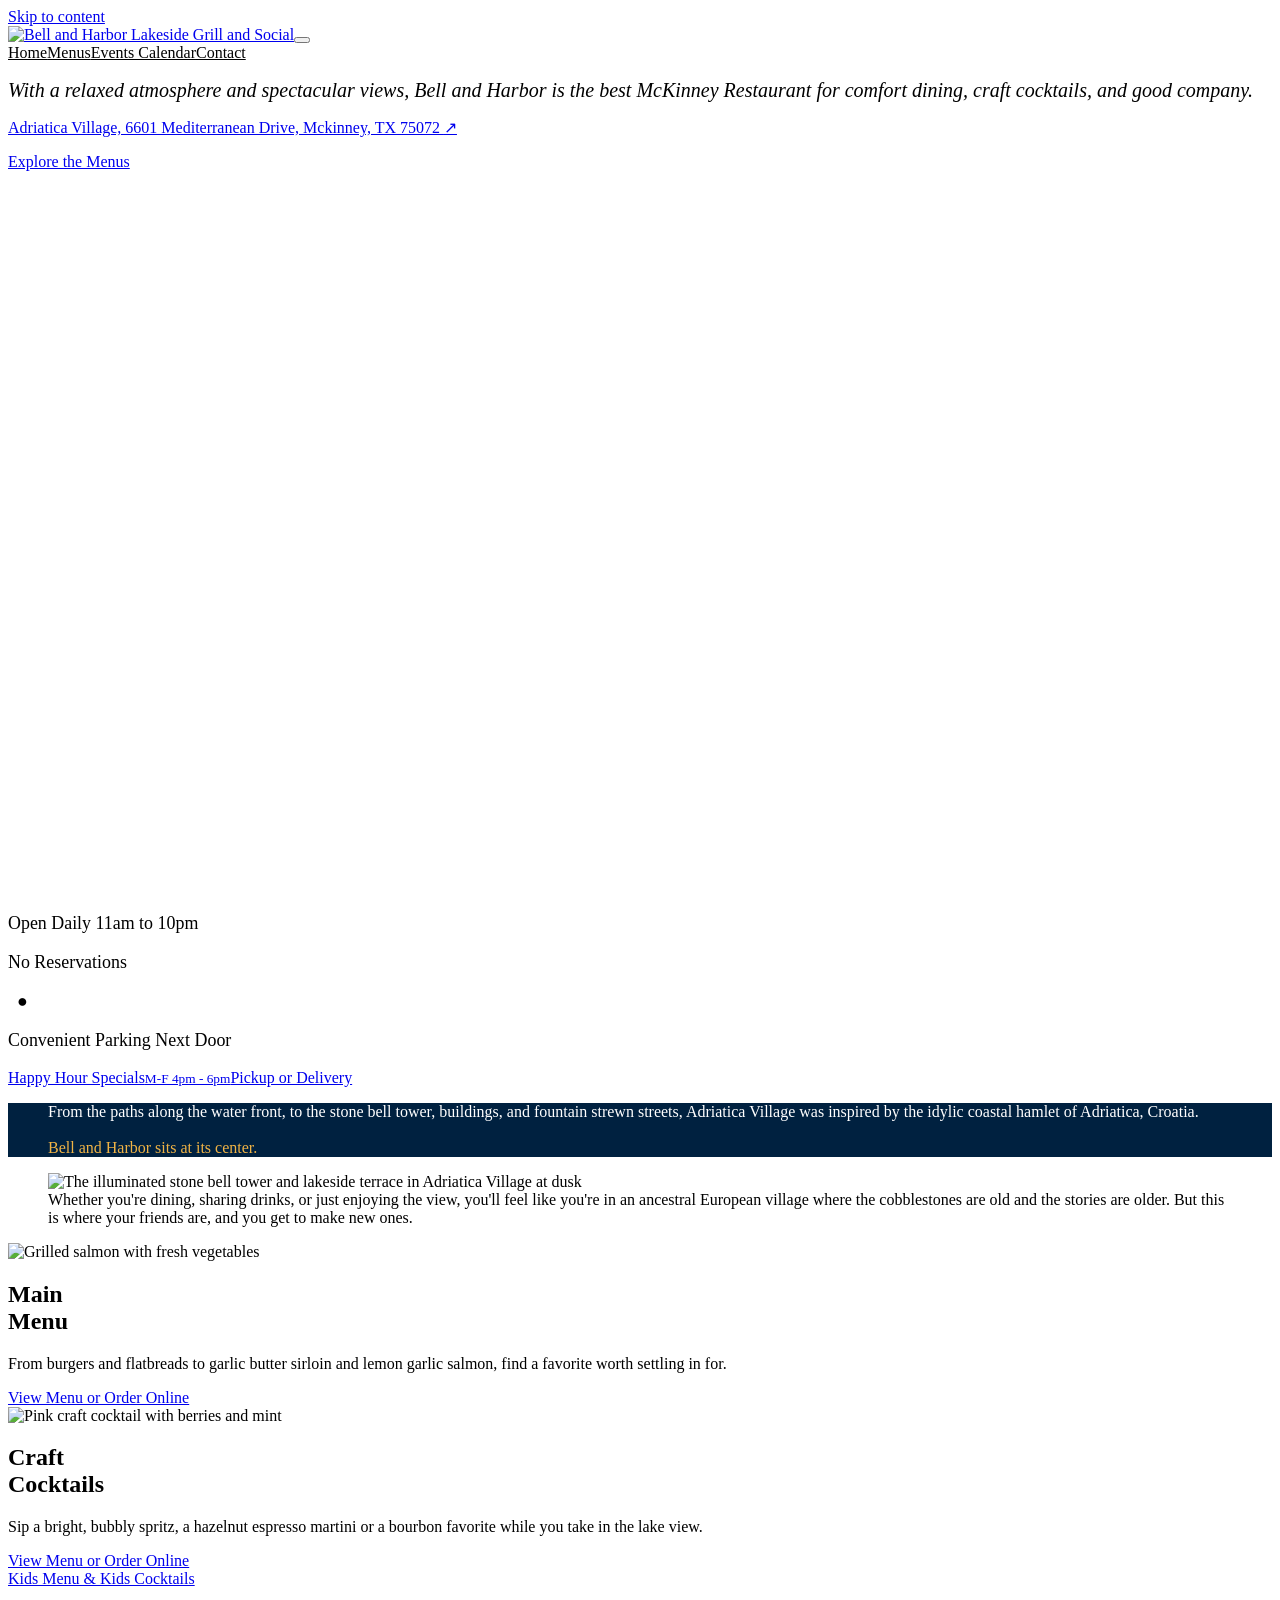
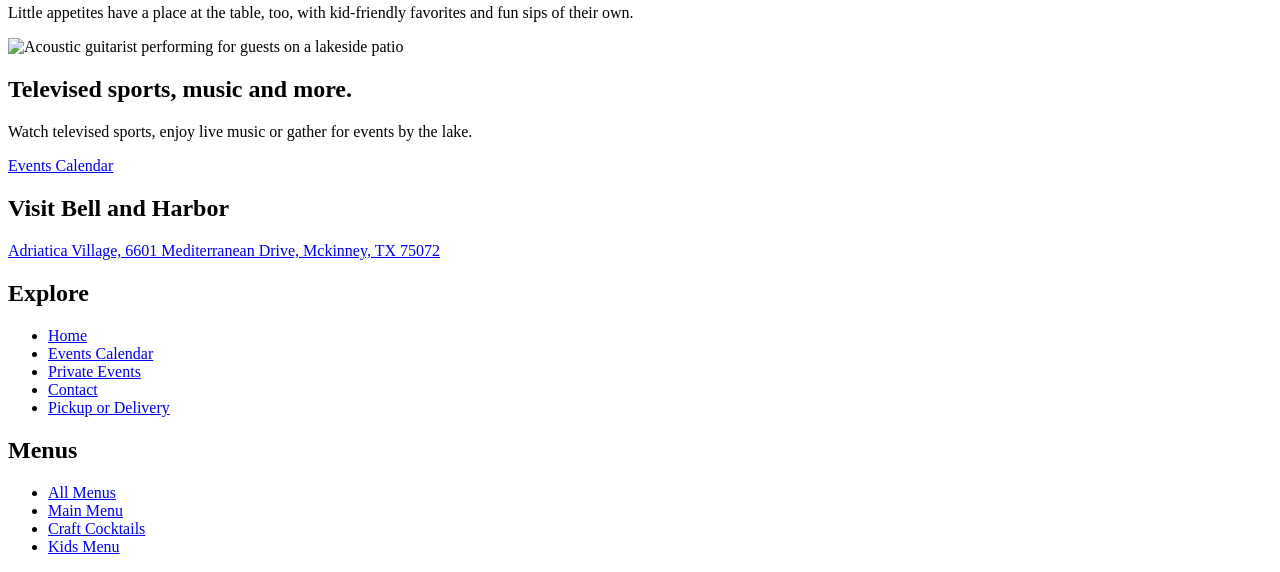
==== index.html @ bd3ea8ad "Simplify the desktop homepage navigation and tighten link spacing" ====
<!doctype html><html lang="en"><head><meta charset="utf-8"><meta name="viewport" content="width=device-width,initial-scale=1"><meta name="theme-color" content="#002140"><title>Bell and Harbor | Lakeside Grill and Social, McKinney</title><meta name="description" content="Lakeside dining in Adriatica Village, McKinney. Explore menus, craft cocktails, private events and live music at Bell and Harbor."><link rel="canonical" href="https://jasonsunburstdodge.github.io/Bell-and-Harbor/"><link rel="stylesheet" href="/Bell-and-Harbor/site-style.css?v=20261119-compact-visit"><link rel="stylesheet" href="/Bell-and-Harbor/lakeside-home.css?v=20261120-village-dusk"><link rel="stylesheet" href="/Bell-and-Harbor/lakeside-ctas.css?v=20261119-compact-visit"><link rel="preconnect" href="https://fonts.googleapis.com"><link rel="preconnect" href="https://fonts.gstatic.com" crossorigin><script type="application/ld+json">{"@context":"https://schema.org","@type":"Restaurant","name":"Bell and Harbor Lakeside Grill and Social","url":"https://jasonsunburstdodge.github.io/Bell-and-Harbor/","image":"https://jasonsunburstdodge.github.io/Bell-and-Harbor/assets/redesign/hero-lakeside-couple-open-patio.webp","hasMenu":"https://jasonsunburstdodge.github.io/Bell-and-Harbor/menus/","address":{"@type":"PostalAddress","streetAddress":"6601 Mediterranean Drive","addressLocality":"McKinney","addressRegion":"TX"}}</script><link rel="icon" type="image/jpeg" href="/Bell-and-Harbor/assets/redesign/brand-bell-harbor.jpg?v=20261118-navy-brand"><style>@media(min-width:1024px){.lake-visit-details p{font-size:clamp(13px,1.4vw,22px)}}.lake-quick-actions a,.lake-quick-actions .lake-action-label small{font-family:Newsreader,Georgia,serif}@media(min-width:1024px) and (max-width:1099px){.lake-video-hero h1.lake-video-heading{font-size:17px}}@media(min-width:1100px) and (max-width:1339px){.lake-video-hero h1.lake-video-heading{font-size:20px}}@media(min-width:1340px){.lake-video-hero h1.lake-video-heading{font-size:clamp(26px,2vw,30px)}}@media(min-width:851px){.lake-menu-stripe{grid-template-columns:repeat(2,minmax(0,1fr))}}
.home-village-header{background:linear-gradient(112deg,var(--bh-blue),var(--bh-blue-mid))}
.home-village-header .lake-nav-flame{display:block;width:clamp(235px,23vw,360px);height:auto;pointer-events:none}
.home-village-header .lake-navigation a{color:#001323;text-shadow:0 0 1px #d7effb,0 0 3px rgb(215 239 251 / 58%)}
@media(min-width:851px){
 .home-village-header .lake-nav-flame{display:none}
 .home-village-header .lake-navigation{justify-content:center;gap:clamp(20px,3vw,42px)}
 .home-village-header .lake-navigation>a{color:var(--bh-gold);padding-block:12px;text-shadow:0 1px 2px var(--bh-navy)}
 .home-village-header .lake-navigation>a:focus-visible{outline:2px solid var(--bh-gold);outline-offset:3px}
}
@media(max-width:850px){
 .home-village-header{display:grid;grid-template-columns:125px minmax(0,1fr) auto;align-items:center;padding-left:0}
 .home-village-header .lake-nav-flame{grid-column:2;grid-row:1;justify-self:center;width:min(74%,240px)}
 .home-village-header .lake-menu-toggle{grid-column:3;grid-row:1}
 .home-village-header .lake-navigation{background:linear-gradient(112deg,var(--bh-blue),var(--bh-blue-mid));padding-top:30px}
}
@media(max-width:570px){.home-village-header{grid-template-columns:105px minmax(0,1fr) auto}}
</style><link rel="stylesheet" href="/Bell-and-Harbor/footer-sitemap.css"></head><body class="lakeside-redesign"><a class="skip" href="#main">Skip to content</a><header class="lake-header home-village-header"><a class="lake-logo" href="/Bell-and-Harbor/" aria-label="Bell and Harbor home"><img src="/Bell-and-Harbor/assets/redesign/brand-bell-harbor.jpg?v=20261118-navy-brand" alt="Bell and Harbor Lakeside Grill and Social" width="180" height="200"></a><svg class="lake-nav-flame" viewBox="141 139 526 73" aria-hidden="true" focusable="false" xmlns="http://www.w3.org/2000/svg"><path fill="#f6b23e" fill-rule="evenodd" d="M392.75 205.35C389.13 204.24 384.5 200.85 382.44 197.81C380.83 195.44 380.1 193.51 379.73 190.69C379.02 185.25 380.53 180.12 385.5 171.12C386.41 169.47 387.19 168.5 387.61 168.5C387.76 168.5 388.19 169.37 388.57 170.44C389.46 172.92 390.27 174.35 390.85 174.46C391.52 174.59 391.74 174.07 391.75 172.38C391.76 168.06 393.1 164.64 397.09 158.65C400.08 154.18 401.32 151.69 402.35 148.13C403.03 145.81 403.16 145.5 403.52 145.5C403.74 145.5 405.91 148.32 408.13 151.5C408.66 152.26 409.44 153.36 409.86 153.96C412.6 157.85 413.53 159.67 415.03 164.07C416 166.9 416.04 167.16 416.11 170.64C416.15 172.64 416.26 174.34 416.34 174.43C416.69 174.78 417.85 173.25 419.03 170.88C419.72 169.5 420.38 168.27 420.51 168.15C420.8 167.84 421.49 168.43 421.93 169.38C422.12 169.79 422.57 170.63 422.91 171.25C424.88 174.75 425.79 176.68 426.75 179.38C427.78 182.27 427.82 182.51 427.94 186.01C428.04 189.17 427.99 189.92 427.52 191.72C426.82 194.43 425.01 197.91 423.3 199.85C422.3 200.98 419.01 203.34 417.39 204.1C415.12 205.15 412.31 205.91 411.96 205.56C411.78 205.38 411.8 205.11 412.04 204.68C412.22 204.34 412.71 203.46 413.11 202.72C413.96 201.19 414.4 199.74 414.64 197.71C414.86 195.84 414.05 193.22 413.11 192.79C412.56 192.54 412.38 192.61 411.51 193.4C409.94 194.81 409.73 194.63 408.62 191C408.39 190.24 407.77 188.5 407.23 187.12C406.7 185.75 406.09 183.9 405.89 183.02C405.48 181.24 404.94 180.46 404.46 180.94C403.11 182.29 399.27 190.04 398.84 192.26C398.46 194.27 397.75 194.52 396.49 193.06C395.56 192 394.79 191.5 394.34 191.67C394.17 191.74 393.77 192.54 393.45 193.46C392.58 195.99 392.67 199 393.7 201.5C394.12 202.53 394.7 203.81 394.98 204.35C395.25 204.89 395.42 205.42 395.35 205.54C395.17 205.84 394.07 205.76 392.75 205.35Z"/><defs><linearGradient id="nav-rule-l"><stop stop-color="#f6b23e" stop-opacity=".25"/><stop offset=".48" stop-color="#f6b23e"/><stop offset="1" stop-color="#f6b23e"/></linearGradient><linearGradient id="nav-rule-r"><stop stop-color="#f6b23e"/><stop offset=".52" stop-color="#f6b23e"/><stop offset="1" stop-color="#f6b23e" stop-opacity=".25"/></linearGradient></defs><path fill="url(#nav-rule-l)" d="M151 172.6Q207 170.5 359.5 169.9V175.1Q222 174.7 151 172.6Z"/><path fill="url(#nav-rule-r)" d="M449.5 169.9Q580 170.0 666 172.6Q580 174.7 449.5 175.1Z"/></svg><button class="lake-menu-toggle" aria-controls="lake-navigation" aria-expanded="false" aria-label="Open navigation" type="button"><span></span><span></span><span></span></button><nav id="lake-navigation" class="lake-navigation" aria-label="Primary navigation"><a href="/Bell-and-Harbor/">Home</a><a href="/Bell-and-Harbor/menus/">Menus</a><a href="/Bell-and-Harbor/events/">Events Calendar</a><a href="/Bell-and-Harbor/contact/">Contact</a></nav></header><main id="main"><section class="lake-hero lake-video-hero"><div class="lake-hero-copy"><div class="lake-intro-overlay" aria-hidden="true" hidden><video id="lake-intro-video" autoplay muted playsinline preload="auto" poster="/Bell-and-Harbor/assets/video/lakeside-food-drink-reveal-opening.webp" width="1280" height="720"><source src="/Bell-and-Harbor/assets/video/lakeside-food-drink-reveal.mp4" type="video/mp4"></video><img class="lake-intro-final" src="/Bell-and-Harbor/assets/video/lakeside-food-drink-final.webp" alt="" width="1280" height="720" hidden></div><div class="lake-hero-centered"><h1 class="lake-video-heading" style="font-weight:400;font-style:italic">With a relaxed atmosphere and spectacular views, Bell and Harbor is the best McKinney Restaurant for comfort dining, craft cocktails, and good company.</h1><p class="lake-video-location"><a data-map-directions href="https://www.google.com/maps/dir/?api=1&amp;destination=6601%20Mediterranean%20Drive%2C%20McKinney%2C%20TX%2075072" aria-label="Get directions to 6601 Mediterranean Drive, McKinney, TX 75072">Adriatica Village, 6601 Mediterranean Drive, Mckinney, TX 75072 <span class="lake-address-arrow" aria-hidden="true">&#8599;</span></a></p><a class="lake-cta" style="font-family:Newsreader,Georgia,serif" href="/Bell-and-Harbor/menus/">Explore the Menus</a></div></div><div class="lake-video-media"><video id="lake-hero-video" autoplay muted playsinline preload="auto" poster="/Bell-and-Harbor/assets/video/lakeside-couple-final-frame.webp" width="1280" height="720" aria-label="A couple talking and enjoying their time by the lake"><source src="/Bell-and-Harbor/assets/video/lakeside-couple-conversation.mp4" type="video/mp4"></video><img class="lake-video-still" src="/Bell-and-Harbor/assets/video/lakeside-couple-final-frame.webp" alt="Bell and Harbor Lakeside Grill and Social" width="1280" height="720" hidden></div></section><section class="lake-visit-band" aria-label="Visit Bell and Harbor"><div class="lake-visit-details lake-daily-hours"><p>Open Daily 11am to 10pm</p></div><div class="lake-visit-details"><p>No Reservations</p><p class="lake-notice-separator" aria-hidden="true">&nbsp;&nbsp;●&nbsp;&nbsp;</p><p>Convenient Parking Next Door</p></div><nav class="lake-quick-actions" aria-label="Plan your visit"><a href="/Bell-and-Harbor/menus/drinks/#social-hour"><span class="lake-action-label">Happy Hour Specials<small>M-F 4pm - 6pm</small></span></a><a href="/Bell-and-Harbor/order/"><span class="lake-action-label lake-action-single">Pickup or Delivery</span></a></nav></section><section class="lake-intro lake-patio-intro"><div class="lake-intro-copy" style="background-color:#002140"><blockquote class="lake-patio-quote"><p style="color:#fff">From the paths along the water front, to the stone bell tower, buildings, and fountain strewn streets, Adriatica Village was inspired by the idylic coastal hamlet of Adriatica, Croatia.<br><br><span style="color:#efb345">Bell and Harbor sits at its center.</span></p></blockquote></div><figure class="lake-village-scene"><img src="/Bell-and-Harbor/assets/redesign/adriatica-bar-illuminated-at-dusk.webp" alt="The illuminated stone bell tower and lakeside terrace in Adriatica Village at dusk" loading="lazy" width="1529" height="1029"><figcaption>Whether you're dining, sharing drinks, or just enjoying the view, you'll feel like you're in an ancestral European village where the cobblestones are old and the stories are older. But this is where your friends are, and you get to make new ones.</figcaption></figure></section><section class="lake-menu-stripe" aria-label="Explore menus"><article class="lake-feature"><img src="/Bell-and-Harbor/assets/redesign/lakeside-grilled-salmon-open-patio.webp" alt="Grilled salmon with fresh vegetables" loading="lazy"><div><i></i><h2>Main<br>Menu</h2><p>From burgers and flatbreads to garlic butter sirloin and lemon garlic salmon, find a favorite worth settling in for.</p><a class="lake-feature-button" href="/Bell-and-Harbor/menus/main/">View Menu or Order Online</a></div></article><article class="lake-feature"><img src="/Bell-and-Harbor/assets/redesign/berry-craft-cocktail-closeup-open-patio.webp" alt="Pink craft cocktail with berries and mint" loading="lazy"><div><i></i><h2>Craft<br>Cocktails</h2><p>Sip a bright, bubbly spritz, a hazelnut espresso martini or a bourbon favorite while you take in the lake view.</p><a class="lake-feature-button" href="/Bell-and-Harbor/menus/drinks/">View Menu or Order Online</a></div></article><a class="lake-kids" href="/Bell-and-Harbor/menus/kids/">Kids Menu &amp; Kids Cocktails</a><p class="lake-kids-description">Little appetites have a place at the table, too, with kid-friendly favorites and fun sips of their own.</p></section><section class="lake-events"><img src="/Bell-and-Harbor/assets/redesign/lakeside-patio-guitarist-and-guests.webp" alt="Acoustic guitarist performing for guests on a lakeside patio" loading="lazy"><div class="lake-events-copy"><h2>Televised sports, music and more.</h2><div class="lake-underline"></div><p>Watch televised sports, enjoy live music or gather for events by the lake.</p><a href="/Bell-and-Harbor/events/">Events Calendar</a></div></section></main><footer class="lake-footer bh-sitemap"><div class="bh-sitemap-inner"><div class="bh-sitemap-visit"><h2>Visit Bell and Harbor</h2><a class="bh-sitemap-address" data-map-directions href="https://www.google.com/maps/dir/?api=1&amp;destination=6601%20Mediterranean%20Drive%2C%20McKinney%2C%20TX%2075072">Adriatica Village, 6601 Mediterranean Drive, Mckinney, TX 75072</a></div><nav aria-label="Footer sitemap"><div><h2>Explore</h2><ul><li><a href="/Bell-and-Harbor/">Home</a></li><li><a href="/Bell-and-Harbor/events/">Events Calendar</a></li><li><a href="/Bell-and-Harbor/private-events/">Private Events</a></li><li><a href="/Bell-and-Harbor/contact/">Contact</a></li><li><a href="/Bell-and-Harbor/order/">Pickup or Delivery</a></li></ul></div><div><h2>Menus</h2><ul><li><a href="/Bell-and-Harbor/menus/">All Menus</a></li><li><a href="/Bell-and-Harbor/menus/main/">Main Menu</a></li><li><a href="/Bell-and-Harbor/menus/drinks/">Craft Cocktails</a></li><li><a href="/Bell-and-Harbor/menus/kids/">Kids Menu</a></li></ul></div></nav></div></footer><script src="/Bell-and-Harbor/site-app.js" defer></script><script>const l=document.querySelector('.lake-menu-toggle'),n=document.querySelector('#lake-navigation');l.addEventListener('click',()=>{const open=n.classList.toggle('is-open');l.setAttribute('aria-expanded',String(open));l.setAttribute('aria-label',open?'Close navigation':'Open navigation')});n.addEventListener('click',e=>{if(e.target.closest('a')){n.classList.remove('is-open');l.setAttribute('aria-expanded','false')}})</script><script src="/Bell-and-Harbor/hero-video.js?v=20261119-no-controls" defer></script><script src="/Bell-and-Harbor/hero-intro.js?v=20261119-two-second-reveal" defer></script><script src="/Bell-and-Harbor/visit-directions.js?v=20261119" defer></script></body></html>
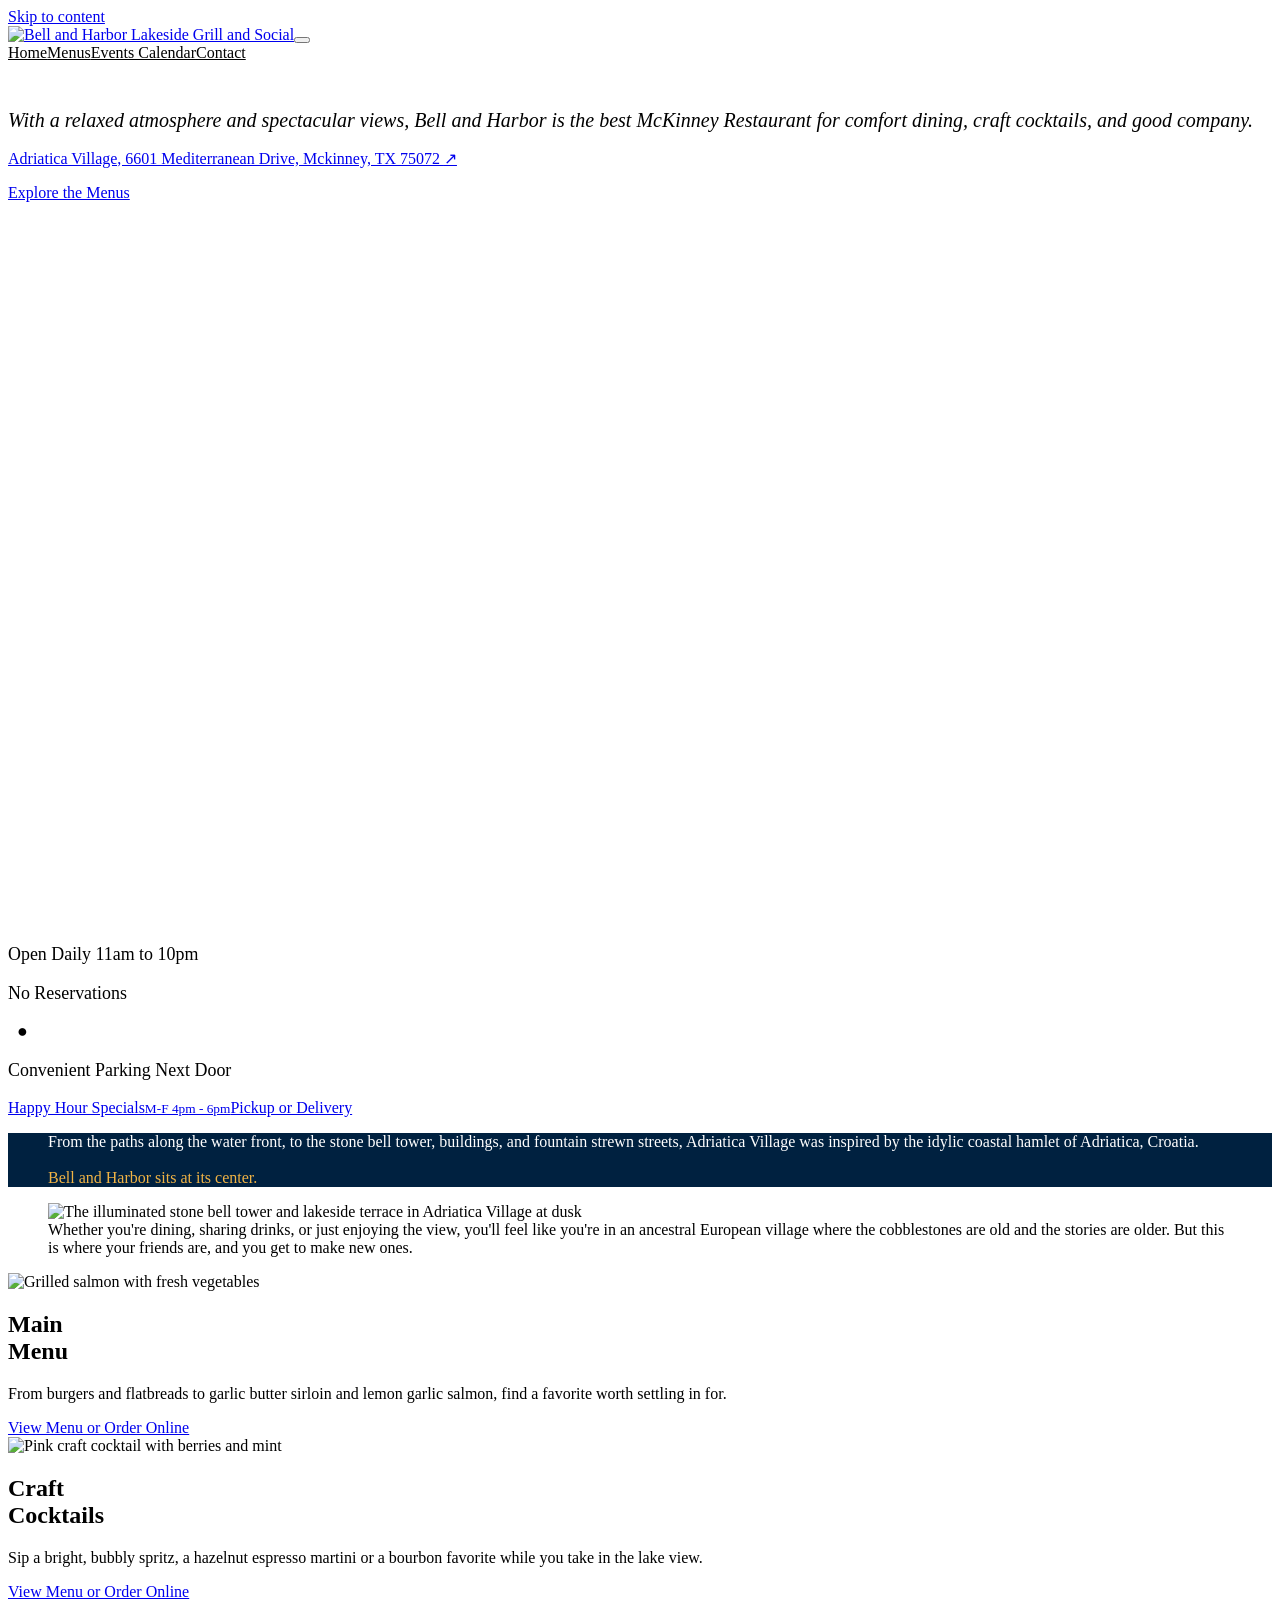
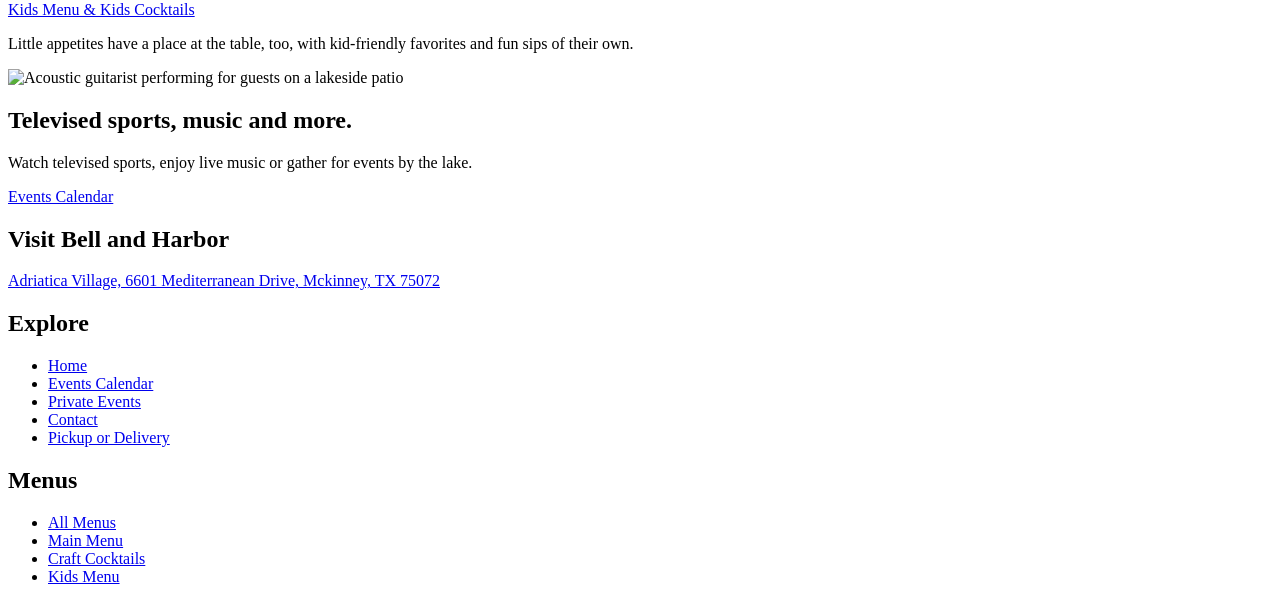
==== commit 08613115: "Halve the desktop homepage header and blend its blue into the hero card" ====
--- a/index.html
+++ b/index.html
@@ -3,6 +3,8 @@
 .home-village-header .lake-nav-flame{display:block;width:clamp(235px,23vw,360px);height:auto;pointer-events:none}
 .home-village-header .lake-navigation a{color:#001323;text-shadow:0 0 1px #d7effb,0 0 3px rgb(215 239 251 / 58%)}
 @media(min-width:851px){
+ .lakeside-redesign .home-village-header{height:66.5px}
+ .lakeside-redesign .home-village-header .lake-logo{width:112.5px;height:125px}
  .home-village-header .lake-nav-flame{display:none}
  .home-village-header .lake-navigation{justify-content:center;gap:clamp(20px,3vw,42px)}
  .home-village-header .lake-navigation>a{color:var(--bh-gold);padding-block:12px;text-shadow:0 1px 2px var(--bh-navy)}
@@ -15,4 +17,10 @@
  .home-village-header .lake-navigation{background:linear-gradient(112deg,var(--bh-blue),var(--bh-blue-mid));padding-top:30px}
 }
 @media(max-width:570px){.home-village-header{grid-template-columns:105px minmax(0,1fr) auto}}
+@media(min-width:1024px){
+ .lakeside-redesign .home-village-header,
+ .lake-video-hero .lake-hero-copy{
+  background:linear-gradient(90deg,var(--bh-blue),var(--bh-blue-mid)) left top / 100vw 100% no-repeat
+ }
+}
 </style><link rel="stylesheet" href="/Bell-and-Harbor/footer-sitemap.css"></head><body class="lakeside-redesign"><a class="skip" href="#main">Skip to content</a><header class="lake-header home-village-header"><a class="lake-logo" href="/Bell-and-Harbor/" aria-label="Bell and Harbor home"><img src="/Bell-and-Harbor/assets/redesign/brand-bell-harbor.jpg?v=20261118-navy-brand" alt="Bell and Harbor Lakeside Grill and Social" width="180" height="200"></a><svg class="lake-nav-flame" viewBox="141 139 526 73" aria-hidden="true" focusable="false" xmlns="http://www.w3.org/2000/svg"><path fill="#f6b23e" fill-rule="evenodd" d="M392.75 205.35C389.13 204.24 384.5 200.85 382.44 197.81C380.83 195.44 380.1 193.51 379.73 190.69C379.02 185.25 380.53 180.12 385.5 171.12C386.41 169.47 387.19 168.5 387.61 168.5C387.76 168.5 388.19 169.37 388.57 170.44C389.46 172.92 390.27 174.35 390.85 174.46C391.52 174.59 391.74 174.07 391.75 172.38C391.76 168.06 393.1 164.64 397.09 158.65C400.08 154.18 401.32 151.69 402.35 148.13C403.03 145.81 403.16 145.5 403.52 145.5C403.74 145.5 405.91 148.32 408.13 151.5C408.66 152.26 409.44 153.36 409.86 153.96C412.6 157.85 413.53 159.67 415.03 164.07C416 166.9 416.04 167.16 416.11 170.64C416.15 172.64 416.26 174.34 416.34 174.43C416.69 174.78 417.85 173.25 419.03 170.88C419.72 169.5 420.38 168.27 420.51 168.15C420.8 167.84 421.49 168.43 421.93 169.38C422.12 169.79 422.57 170.63 422.91 171.25C424.88 174.75 425.79 176.68 426.75 179.38C427.78 182.27 427.82 182.51 427.94 186.01C428.04 189.17 427.99 189.92 427.52 191.72C426.82 194.43 425.01 197.91 423.3 199.85C422.3 200.98 419.01 203.34 417.39 204.1C415.12 205.15 412.31 205.91 411.96 205.56C411.78 205.38 411.8 205.11 412.04 204.68C412.22 204.34 412.71 203.46 413.11 202.72C413.96 201.19 414.4 199.74 414.64 197.71C414.86 195.84 414.05 193.22 413.11 192.79C412.56 192.54 412.38 192.61 411.51 193.4C409.94 194.81 409.73 194.63 408.62 191C408.39 190.24 407.77 188.5 407.23 187.12C406.7 185.75 406.09 183.9 405.89 183.02C405.48 181.24 404.94 180.46 404.46 180.94C403.11 182.29 399.27 190.04 398.84 192.26C398.46 194.27 397.75 194.52 396.49 193.06C395.56 192 394.79 191.5 394.34 191.67C394.17 191.74 393.77 192.54 393.45 193.46C392.58 195.99 392.67 199 393.7 201.5C394.12 202.53 394.7 203.81 394.98 204.35C395.25 204.89 395.42 205.42 395.35 205.54C395.17 205.84 394.07 205.76 392.75 205.35Z"/><defs><linearGradient id="nav-rule-l"><stop stop-color="#f6b23e" stop-opacity=".25"/><stop offset=".48" stop-color="#f6b23e"/><stop offset="1" stop-color="#f6b23e"/></linearGradient><linearGradient id="nav-rule-r"><stop stop-color="#f6b23e"/><stop offset=".52" stop-color="#f6b23e"/><stop offset="1" stop-color="#f6b23e" stop-opacity=".25"/></linearGradient></defs><path fill="url(#nav-rule-l)" d="M151 172.6Q207 170.5 359.5 169.9V175.1Q222 174.7 151 172.6Z"/><path fill="url(#nav-rule-r)" d="M449.5 169.9Q580 170.0 666 172.6Q580 174.7 449.5 175.1Z"/></svg><button class="lake-menu-toggle" aria-controls="lake-navigation" aria-expanded="false" aria-label="Open navigation" type="button"><span></span><span></span><span></span></button><nav id="lake-navigation" class="lake-navigation" aria-label="Primary navigation"><a href="/Bell-and-Harbor/">Home</a><a href="/Bell-and-Harbor/menus/">Menus</a><a href="/Bell-and-Harbor/events/">Events Calendar</a><a href="/Bell-and-Harbor/contact/">Contact</a></nav></header><main id="main"><section class="lake-hero lake-video-hero"><div class="lake-hero-copy"><div class="lake-intro-overlay" aria-hidden="true" hidden><video id="lake-intro-video" autoplay muted playsinline preload="auto" poster="/Bell-and-Harbor/assets/video/lakeside-food-drink-reveal-opening.webp" width="1280" height="720"><source src="/Bell-and-Harbor/assets/video/lakeside-food-drink-reveal.mp4" type="video/mp4"></video><img class="lake-intro-final" src="/Bell-and-Harbor/assets/video/lakeside-food-drink-final.webp" alt="" width="1280" height="720" hidden></div><div class="lake-hero-centered"><h1 class="lake-video-heading" style="font-weight:400;font-style:italic">With a relaxed atmosphere and spectacular views, Bell and Harbor is the best McKinney Restaurant for comfort dining, craft cocktails, and good company.</h1><p class="lake-video-location"><a data-map-directions href="https://www.google.com/maps/dir/?api=1&amp;destination=6601%20Mediterranean%20Drive%2C%20McKinney%2C%20TX%2075072" aria-label="Get directions to 6601 Mediterranean Drive, McKinney, TX 75072">Adriatica Village, 6601 Mediterranean Drive, Mckinney, TX 75072 <span class="lake-address-arrow" aria-hidden="true">&#8599;</span></a></p><a class="lake-cta" style="font-family:Newsreader,Georgia,serif" href="/Bell-and-Harbor/menus/">Explore the Menus</a></div></div><div class="lake-video-media"><video id="lake-hero-video" autoplay muted playsinline preload="auto" poster="/Bell-and-Harbor/assets/video/lakeside-couple-final-frame.webp" width="1280" height="720" aria-label="A couple talking and enjoying their time by the lake"><source src="/Bell-and-Harbor/assets/video/lakeside-couple-conversation.mp4" type="video/mp4"></video><img class="lake-video-still" src="/Bell-and-Harbor/assets/video/lakeside-couple-final-frame.webp" alt="Bell and Harbor Lakeside Grill and Social" width="1280" height="720" hidden></div></section><section class="lake-visit-band" aria-label="Visit Bell and Harbor"><div class="lake-visit-details lake-daily-hours"><p>Open Daily 11am to 10pm</p></div><div class="lake-visit-details"><p>No Reservations</p><p class="lake-notice-separator" aria-hidden="true">&nbsp;&nbsp;●&nbsp;&nbsp;</p><p>Convenient Parking Next Door</p></div><nav class="lake-quick-actions" aria-label="Plan your visit"><a href="/Bell-and-Harbor/menus/drinks/#social-hour"><span class="lake-action-label">Happy Hour Specials<small>M-F 4pm - 6pm</small></span></a><a href="/Bell-and-Harbor/order/"><span class="lake-action-label lake-action-single">Pickup or Delivery</span></a></nav></section><section class="lake-intro lake-patio-intro"><div class="lake-intro-copy" style="background-color:#002140"><blockquote class="lake-patio-quote"><p style="color:#fff">From the paths along the water front, to the stone bell tower, buildings, and fountain strewn streets, Adriatica Village was inspired by the idylic coastal hamlet of Adriatica, Croatia.<br><br><span style="color:#efb345">Bell and Harbor sits at its center.</span></p></blockquote></div><figure class="lake-village-scene"><img src="/Bell-and-Harbor/assets/redesign/adriatica-bar-illuminated-at-dusk.webp" alt="The illuminated stone bell tower and lakeside terrace in Adriatica Village at dusk" loading="lazy" width="1529" height="1029"><figcaption>Whether you're dining, sharing drinks, or just enjoying the view, you'll feel like you're in an ancestral European village where the cobblestones are old and the stories are older. But this is where your friends are, and you get to make new ones.</figcaption></figure></section><section class="lake-menu-stripe" aria-label="Explore menus"><article class="lake-feature"><img src="/Bell-and-Harbor/assets/redesign/lakeside-grilled-salmon-open-patio.webp" alt="Grilled salmon with fresh vegetables" loading="lazy"><div><i></i><h2>Main<br>Menu</h2><p>From burgers and flatbreads to garlic butter sirloin and lemon garlic salmon, find a favorite worth settling in for.</p><a class="lake-feature-button" href="/Bell-and-Harbor/menus/main/">View Menu or Order Online</a></div></article><article class="lake-feature"><img src="/Bell-and-Harbor/assets/redesign/berry-craft-cocktail-closeup-open-patio.webp" alt="Pink craft cocktail with berries and mint" loading="lazy"><div><i></i><h2>Craft<br>Cocktails</h2><p>Sip a bright, bubbly spritz, a hazelnut espresso martini or a bourbon favorite while you take in the lake view.</p><a class="lake-feature-button" href="/Bell-and-Harbor/menus/drinks/">View Menu or Order Online</a></div></article><a class="lake-kids" href="/Bell-and-Harbor/menus/kids/">Kids Menu &amp; Kids Cocktails</a><p class="lake-kids-description">Little appetites have a place at the table, too, with kid-friendly favorites and fun sips of their own.</p></section><section class="lake-events"><img src="/Bell-and-Harbor/assets/redesign/lakeside-patio-guitarist-and-guests.webp" alt="Acoustic guitarist performing for guests on a lakeside patio" loading="lazy"><div class="lake-events-copy"><h2>Televised sports, music and more.</h2><div class="lake-underline"></div><p>Watch televised sports, enjoy live music or gather for events by the lake.</p><a href="/Bell-and-Harbor/events/">Events Calendar</a></div></section></main><footer class="lake-footer bh-sitemap"><div class="bh-sitemap-inner"><div class="bh-sitemap-visit"><h2>Visit Bell and Harbor</h2><a class="bh-sitemap-address" data-map-directions href="https://www.google.com/maps/dir/?api=1&amp;destination=6601%20Mediterranean%20Drive%2C%20McKinney%2C%20TX%2075072">Adriatica Village, 6601 Mediterranean Drive, Mckinney, TX 75072</a></div><nav aria-label="Footer sitemap"><div><h2>Explore</h2><ul><li><a href="/Bell-and-Harbor/">Home</a></li><li><a href="/Bell-and-Harbor/events/">Events Calendar</a></li><li><a href="/Bell-and-Harbor/private-events/">Private Events</a></li><li><a href="/Bell-and-Harbor/contact/">Contact</a></li><li><a href="/Bell-and-Harbor/order/">Pickup or Delivery</a></li></ul></div><div><h2>Menus</h2><ul><li><a href="/Bell-and-Harbor/menus/">All Menus</a></li><li><a href="/Bell-and-Harbor/menus/main/">Main Menu</a></li><li><a href="/Bell-and-Harbor/menus/drinks/">Craft Cocktails</a></li><li><a href="/Bell-and-Harbor/menus/kids/">Kids Menu</a></li></ul></div></nav></div></footer><script src="/Bell-and-Harbor/site-app.js" defer></script><script>const l=document.querySelector('.lake-menu-toggle'),n=document.querySelector('#lake-navigation');l.addEventListener('click',()=>{const open=n.classList.toggle('is-open');l.setAttribute('aria-expanded',String(open));l.setAttribute('aria-label',open?'Close navigation':'Open navigation')});n.addEventListener('click',e=>{if(e.target.closest('a')){n.classList.remove('is-open');l.setAttribute('aria-expanded','false')}})</script><script src="/Bell-and-Harbor/hero-video.js?v=20261119-no-controls" defer></script><script src="/Bell-and-Harbor/hero-intro.js?v=20261119-two-second-reveal" defer></script><script src="/Bell-and-Harbor/visit-directions.js?v=20261119" defer></script></body></html>
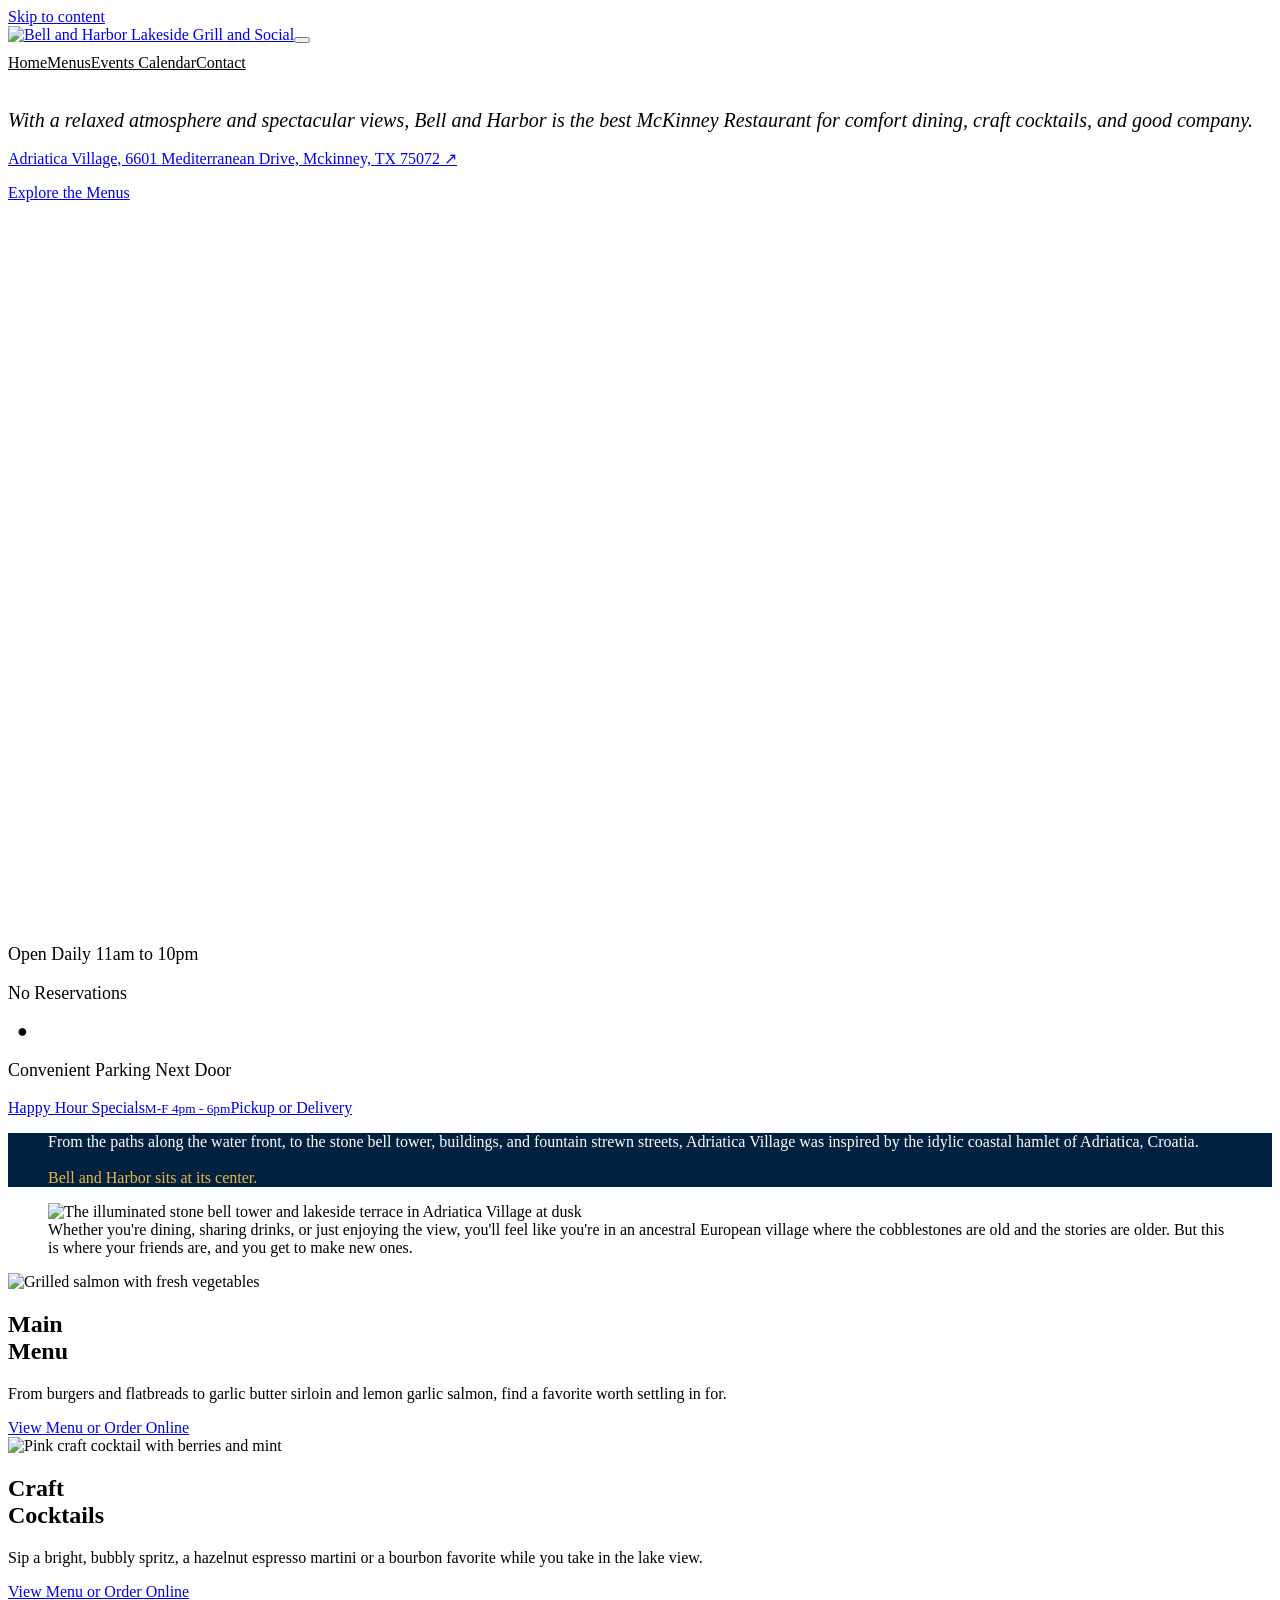
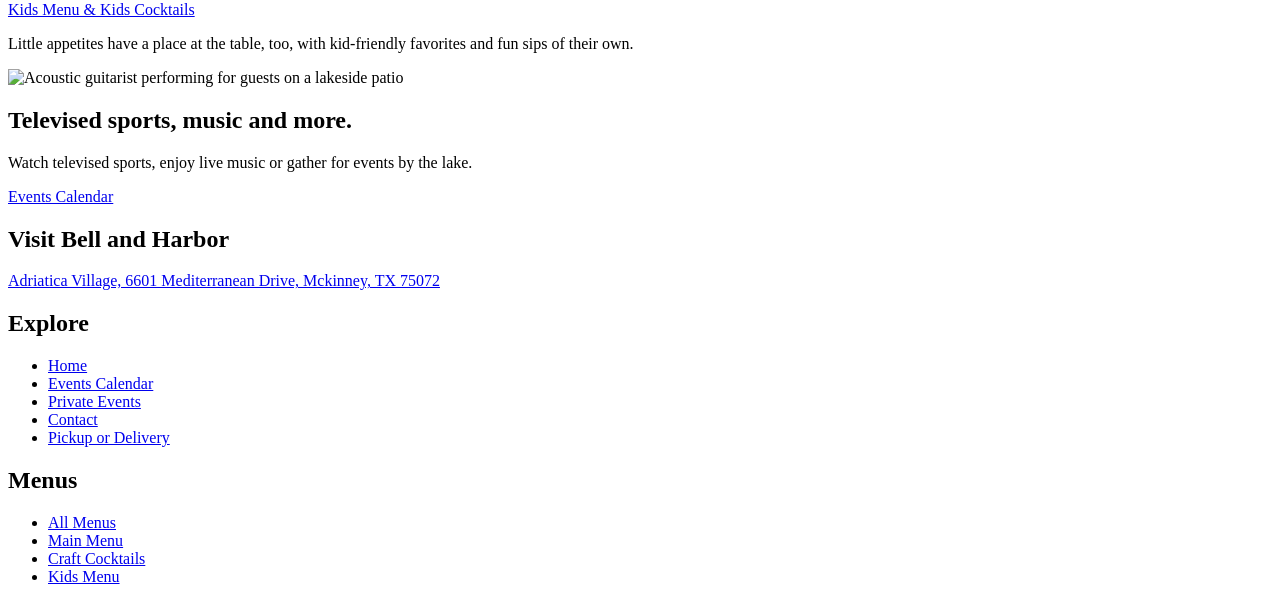
==== commit f6758c9c: "Center the desktop homepage navigation and lower its label row" ====
--- a/index.html
+++ b/index.html
@@ -3,11 +3,11 @@
 .home-village-header .lake-nav-flame{display:block;width:clamp(235px,23vw,360px);height:auto;pointer-events:none}
 .home-village-header .lake-navigation a{color:#001323;text-shadow:0 0 1px #d7effb,0 0 3px rgb(215 239 251 / 58%)}
 @media(min-width:851px){
- .lakeside-redesign .home-village-header{height:66.5px}
+ .lakeside-redesign .home-village-header{height:66.5px;justify-content:center;padding-inline:0}
  .lakeside-redesign .home-village-header .lake-logo{width:112.5px;height:125px}
  .home-village-header .lake-nav-flame{display:none}
- .home-village-header .lake-navigation{justify-content:center;gap:clamp(20px,3vw,42px)}
- .home-village-header .lake-navigation>a{color:var(--bh-gold);padding-block:12px;text-shadow:0 1px 2px var(--bh-navy)}
+ .home-village-header .lake-navigation{justify-content:center;gap:clamp(20px,3vw,42px);transform:translateY(10px)}
+ .home-village-header .lake-navigation>a{color:var(--bh-gold);padding-block:8px;text-shadow:0 1px 2px var(--bh-navy)}
  .home-village-header .lake-navigation>a:focus-visible{outline:2px solid var(--bh-gold);outline-offset:3px}
 }
 @media(max-width:850px){
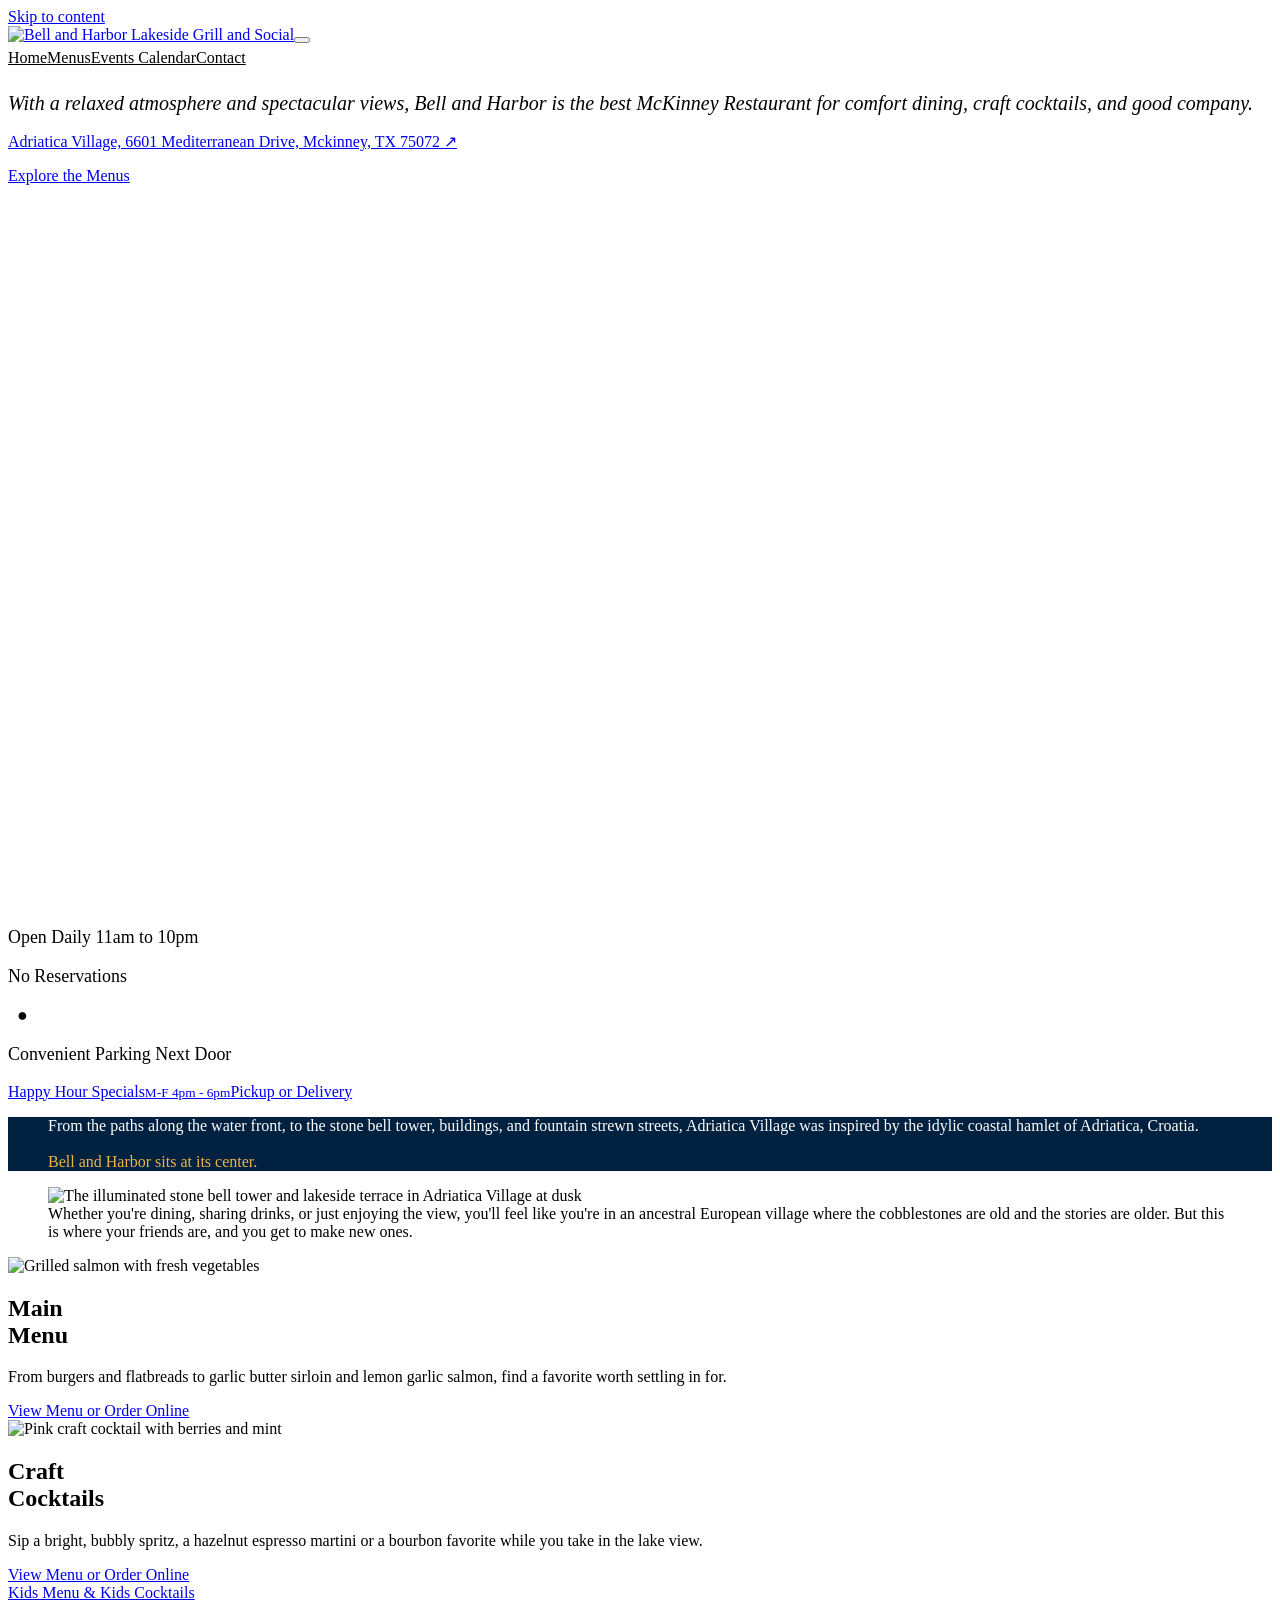
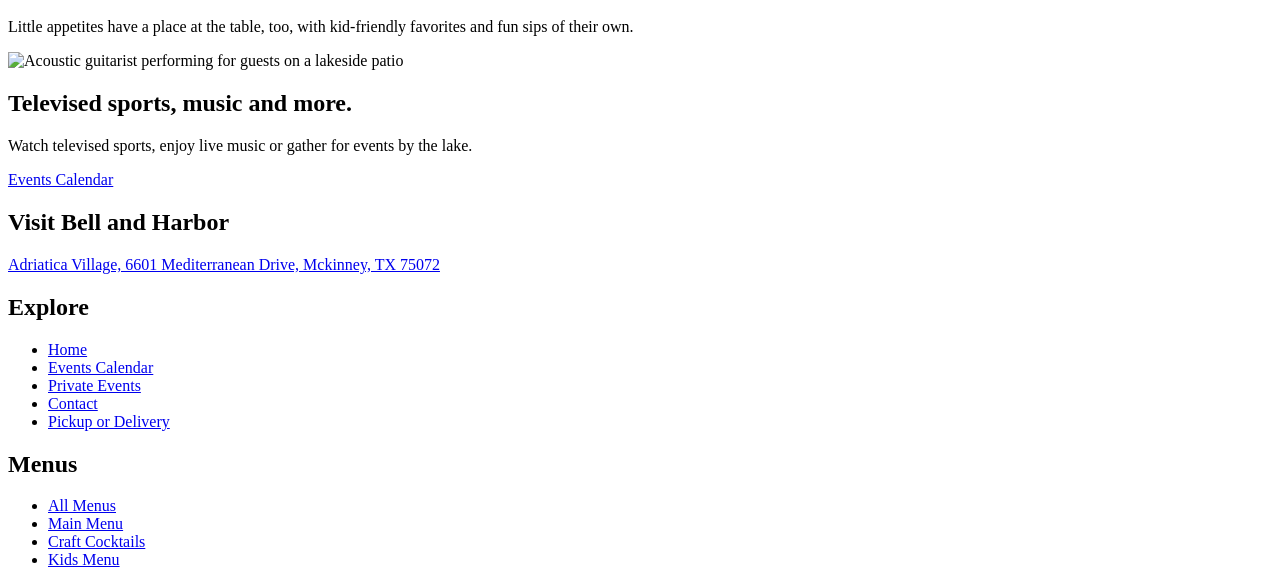
==== commit e987c6c8: "Reduce the desktop homepage menu height by one quarter" ====
--- a/index.html
+++ b/index.html
@@ -3,11 +3,13 @@
 .home-village-header .lake-nav-flame{display:block;width:clamp(235px,23vw,360px);height:auto;pointer-events:none}
 .home-village-header .lake-navigation a{color:#001323;text-shadow:0 0 1px #d7effb,0 0 3px rgb(215 239 251 / 58%)}
 @media(min-width:851px){
- .lakeside-redesign .home-village-header{height:66.5px;justify-content:center;padding-inline:0}
+ .lakeside-redesign .home-village-header{height:49.875px;justify-content:center;padding-inline:0}
  .lakeside-redesign .home-village-header .lake-logo{width:112.5px;height:125px}
  .home-village-header .lake-nav-flame{display:none}
- .home-village-header .lake-navigation{justify-content:center;gap:clamp(20px,3vw,42px);transform:translateY(10px)}
- .home-village-header .lake-navigation>a{color:var(--bh-gold);padding-block:8px;text-shadow:0 1px 2px var(--bh-navy)}
+ .home-village-header .lake-navigation{justify-content:center;gap:clamp(20px,3vw,42px);transform:translateY(5px)}
+ .home-village-header .lake-navigation::before,.home-village-header .lake-navigation::after{content:"";flex:0 1 clamp(24px,calc(16vw - 90px),120px);height:5px;background:url("data:image/svg+xml,%3Csvg%20xmlns%3D%22http%3A%2F%2Fwww.w3.org%2F2000%2Fsvg%22%20viewBox%3D%22151%20169%20208.5%207%22%20preserveAspectRatio%3D%22none%22%3E%3Cdefs%3E%3ClinearGradient%20id%3D%22g%22%3E%3Cstop%20stop-color%3D%22%23f6b23e%22%20stop-opacity%3D%22.25%22%2F%3E%3Cstop%20offset%3D%22.48%22%20stop-color%3D%22%23f6b23e%22%2F%3E%3Cstop%20offset%3D%221%22%20stop-color%3D%22%23f6b23e%22%2F%3E%3C%2FlinearGradient%3E%3C%2Fdefs%3E%3Cpath%20fill%3D%22url(%23g)%22%20d%3D%22M151%20172.6Q207%20170.5%20359.5%20169.9V175.1Q222%20174.7%20151%20172.6Z%22%2F%3E%3C%2Fsvg%3E") center / 100% 100% no-repeat;pointer-events:none}
+ .home-village-header .lake-navigation::after{transform:scaleX(-1)}
+ .home-village-header .lake-navigation>a{color:var(--bh-gold);padding-block:4px;text-shadow:0 1px 2px var(--bh-navy)}
  .home-village-header .lake-navigation>a:focus-visible{outline:2px solid var(--bh-gold);outline-offset:3px}
 }
 @media(max-width:850px){
@@ -17,6 +19,9 @@
  .home-village-header .lake-navigation{background:linear-gradient(112deg,var(--bh-blue),var(--bh-blue-mid));padding-top:30px}
 }
 @media(max-width:570px){.home-village-header{grid-template-columns:105px minmax(0,1fr) auto}}
+@media(min-width:1024px) and (max-width:1199px){
+ .lakeside-redesign .home-village-header .lake-logo{top:0}
+}
 @media(min-width:1024px){
  .lakeside-redesign .home-village-header,
  .lake-video-hero .lake-hero-copy{
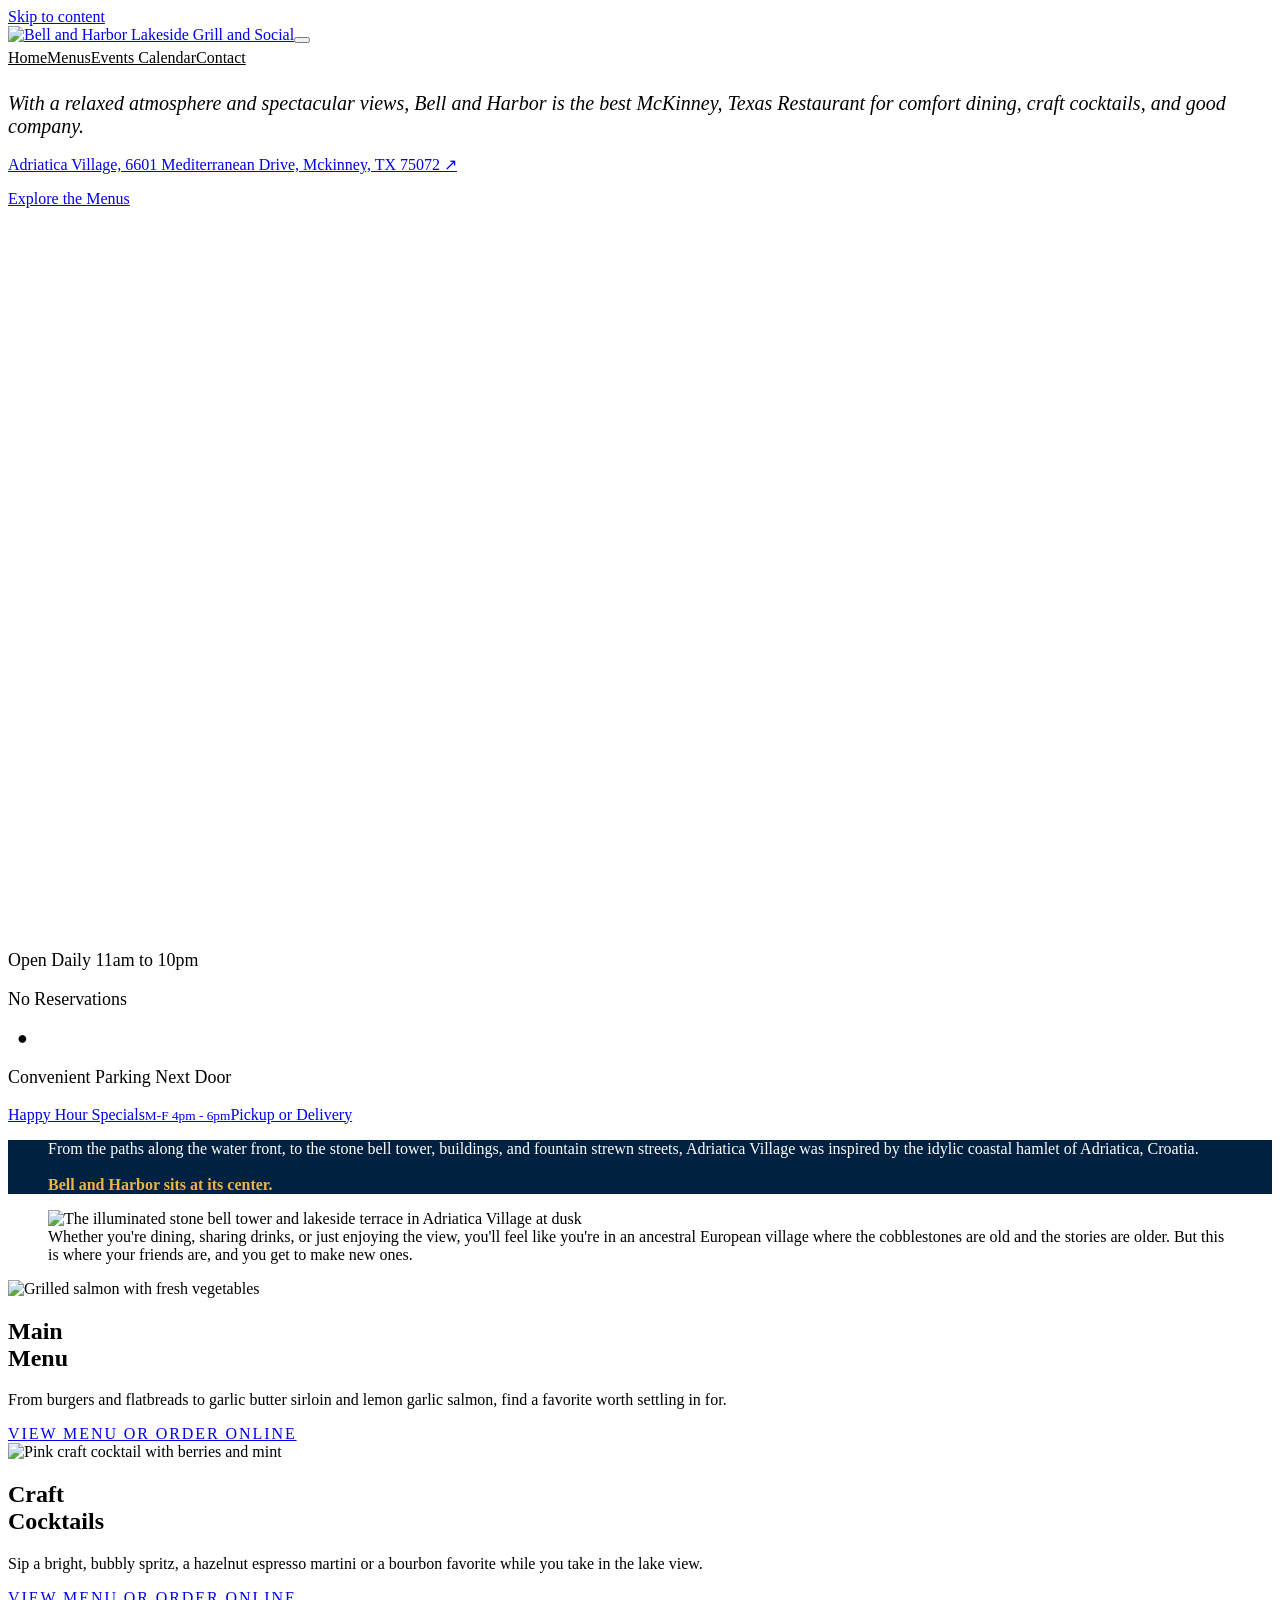
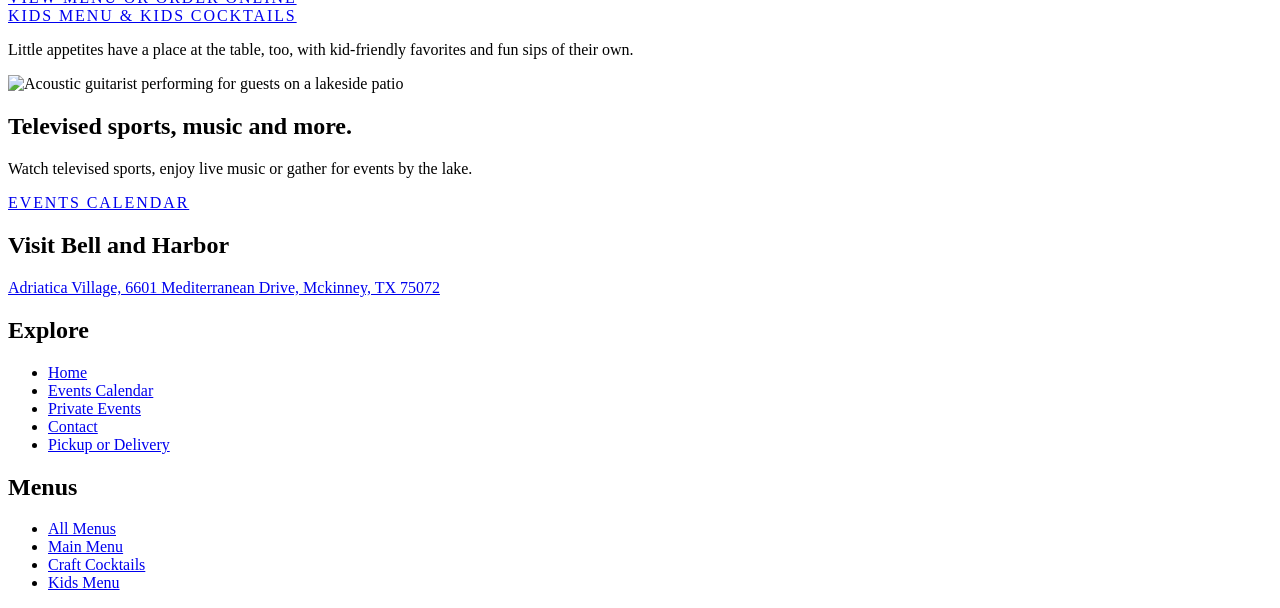
==== commit a1505822: "Update the homepage headline and unify selected editorial type" ====
--- a/index.html
+++ b/index.html
@@ -28,4 +28,11 @@
   background:linear-gradient(90deg,var(--bh-blue),var(--bh-blue-mid)) left top / 100vw 100% no-repeat
  }
 }
-</style><link rel="stylesheet" href="/Bell-and-Harbor/footer-sitemap.css"></head><body class="lakeside-redesign"><a class="skip" href="#main">Skip to content</a><header class="lake-header home-village-header"><a class="lake-logo" href="/Bell-and-Harbor/" aria-label="Bell and Harbor home"><img src="/Bell-and-Harbor/assets/redesign/brand-bell-harbor.jpg?v=20261118-navy-brand" alt="Bell and Harbor Lakeside Grill and Social" width="180" height="200"></a><svg class="lake-nav-flame" viewBox="141 139 526 73" aria-hidden="true" focusable="false" xmlns="http://www.w3.org/2000/svg"><path fill="#f6b23e" fill-rule="evenodd" d="M392.75 205.35C389.13 204.24 384.5 200.85 382.44 197.81C380.83 195.44 380.1 193.51 379.73 190.69C379.02 185.25 380.53 180.12 385.5 171.12C386.41 169.47 387.19 168.5 387.61 168.5C387.76 168.5 388.19 169.37 388.57 170.44C389.46 172.92 390.27 174.35 390.85 174.46C391.52 174.59 391.74 174.07 391.75 172.38C391.76 168.06 393.1 164.64 397.09 158.65C400.08 154.18 401.32 151.69 402.35 148.13C403.03 145.81 403.16 145.5 403.52 145.5C403.74 145.5 405.91 148.32 408.13 151.5C408.66 152.26 409.44 153.36 409.86 153.96C412.6 157.85 413.53 159.67 415.03 164.07C416 166.9 416.04 167.16 416.11 170.64C416.15 172.64 416.26 174.34 416.34 174.43C416.69 174.78 417.85 173.25 419.03 170.88C419.72 169.5 420.38 168.27 420.51 168.15C420.8 167.84 421.49 168.43 421.93 169.38C422.12 169.79 422.57 170.63 422.91 171.25C424.88 174.75 425.79 176.68 426.75 179.38C427.78 182.27 427.82 182.51 427.94 186.01C428.04 189.17 427.99 189.92 427.52 191.72C426.82 194.43 425.01 197.91 423.3 199.85C422.3 200.98 419.01 203.34 417.39 204.1C415.12 205.15 412.31 205.91 411.96 205.56C411.78 205.38 411.8 205.11 412.04 204.68C412.22 204.34 412.71 203.46 413.11 202.72C413.96 201.19 414.4 199.74 414.64 197.71C414.86 195.84 414.05 193.22 413.11 192.79C412.56 192.54 412.38 192.61 411.51 193.4C409.94 194.81 409.73 194.63 408.62 191C408.39 190.24 407.77 188.5 407.23 187.12C406.7 185.75 406.09 183.9 405.89 183.02C405.48 181.24 404.94 180.46 404.46 180.94C403.11 182.29 399.27 190.04 398.84 192.26C398.46 194.27 397.75 194.52 396.49 193.06C395.56 192 394.79 191.5 394.34 191.67C394.17 191.74 393.77 192.54 393.45 193.46C392.58 195.99 392.67 199 393.7 201.5C394.12 202.53 394.7 203.81 394.98 204.35C395.25 204.89 395.42 205.42 395.35 205.54C395.17 205.84 394.07 205.76 392.75 205.35Z"/><defs><linearGradient id="nav-rule-l"><stop stop-color="#f6b23e" stop-opacity=".25"/><stop offset=".48" stop-color="#f6b23e"/><stop offset="1" stop-color="#f6b23e"/></linearGradient><linearGradient id="nav-rule-r"><stop stop-color="#f6b23e"/><stop offset=".52" stop-color="#f6b23e"/><stop offset="1" stop-color="#f6b23e" stop-opacity=".25"/></linearGradient></defs><path fill="url(#nav-rule-l)" d="M151 172.6Q207 170.5 359.5 169.9V175.1Q222 174.7 151 172.6Z"/><path fill="url(#nav-rule-r)" d="M449.5 169.9Q580 170.0 666 172.6Q580 174.7 449.5 175.1Z"/></svg><button class="lake-menu-toggle" aria-controls="lake-navigation" aria-expanded="false" aria-label="Open navigation" type="button"><span></span><span></span><span></span></button><nav id="lake-navigation" class="lake-navigation" aria-label="Primary navigation"><a href="/Bell-and-Harbor/">Home</a><a href="/Bell-and-Harbor/menus/">Menus</a><a href="/Bell-and-Harbor/events/">Events Calendar</a><a href="/Bell-and-Harbor/contact/">Contact</a></nav></header><main id="main"><section class="lake-hero lake-video-hero"><div class="lake-hero-copy"><div class="lake-intro-overlay" aria-hidden="true" hidden><video id="lake-intro-video" autoplay muted playsinline preload="auto" poster="/Bell-and-Harbor/assets/video/lakeside-food-drink-reveal-opening.webp" width="1280" height="720"><source src="/Bell-and-Harbor/assets/video/lakeside-food-drink-reveal.mp4" type="video/mp4"></video><img class="lake-intro-final" src="/Bell-and-Harbor/assets/video/lakeside-food-drink-final.webp" alt="" width="1280" height="720" hidden></div><div class="lake-hero-centered"><h1 class="lake-video-heading" style="font-weight:400;font-style:italic">With a relaxed atmosphere and spectacular views, Bell and Harbor is the best McKinney Restaurant for comfort dining, craft cocktails, and good company.</h1><p class="lake-video-location"><a data-map-directions href="https://www.google.com/maps/dir/?api=1&amp;destination=6601%20Mediterranean%20Drive%2C%20McKinney%2C%20TX%2075072" aria-label="Get directions to 6601 Mediterranean Drive, McKinney, TX 75072">Adriatica Village, 6601 Mediterranean Drive, Mckinney, TX 75072 <span class="lake-address-arrow" aria-hidden="true">&#8599;</span></a></p><a class="lake-cta" style="font-family:Newsreader,Georgia,serif" href="/Bell-and-Harbor/menus/">Explore the Menus</a></div></div><div class="lake-video-media"><video id="lake-hero-video" autoplay muted playsinline preload="auto" poster="/Bell-and-Harbor/assets/video/lakeside-couple-final-frame.webp" width="1280" height="720" aria-label="A couple talking and enjoying their time by the lake"><source src="/Bell-and-Harbor/assets/video/lakeside-couple-conversation.mp4" type="video/mp4"></video><img class="lake-video-still" src="/Bell-and-Harbor/assets/video/lakeside-couple-final-frame.webp" alt="Bell and Harbor Lakeside Grill and Social" width="1280" height="720" hidden></div></section><section class="lake-visit-band" aria-label="Visit Bell and Harbor"><div class="lake-visit-details lake-daily-hours"><p>Open Daily 11am to 10pm</p></div><div class="lake-visit-details"><p>No Reservations</p><p class="lake-notice-separator" aria-hidden="true">&nbsp;&nbsp;●&nbsp;&nbsp;</p><p>Convenient Parking Next Door</p></div><nav class="lake-quick-actions" aria-label="Plan your visit"><a href="/Bell-and-Harbor/menus/drinks/#social-hour"><span class="lake-action-label">Happy Hour Specials<small>M-F 4pm - 6pm</small></span></a><a href="/Bell-and-Harbor/order/"><span class="lake-action-label lake-action-single">Pickup or Delivery</span></a></nav></section><section class="lake-intro lake-patio-intro"><div class="lake-intro-copy" style="background-color:#002140"><blockquote class="lake-patio-quote"><p style="color:#fff">From the paths along the water front, to the stone bell tower, buildings, and fountain strewn streets, Adriatica Village was inspired by the idylic coastal hamlet of Adriatica, Croatia.<br><br><span style="color:#efb345">Bell and Harbor sits at its center.</span></p></blockquote></div><figure class="lake-village-scene"><img src="/Bell-and-Harbor/assets/redesign/adriatica-bar-illuminated-at-dusk.webp" alt="The illuminated stone bell tower and lakeside terrace in Adriatica Village at dusk" loading="lazy" width="1529" height="1029"><figcaption>Whether you're dining, sharing drinks, or just enjoying the view, you'll feel like you're in an ancestral European village where the cobblestones are old and the stories are older. But this is where your friends are, and you get to make new ones.</figcaption></figure></section><section class="lake-menu-stripe" aria-label="Explore menus"><article class="lake-feature"><img src="/Bell-and-Harbor/assets/redesign/lakeside-grilled-salmon-open-patio.webp" alt="Grilled salmon with fresh vegetables" loading="lazy"><div><i></i><h2>Main<br>Menu</h2><p>From burgers and flatbreads to garlic butter sirloin and lemon garlic salmon, find a favorite worth settling in for.</p><a class="lake-feature-button" href="/Bell-and-Harbor/menus/main/">View Menu or Order Online</a></div></article><article class="lake-feature"><img src="/Bell-and-Harbor/assets/redesign/berry-craft-cocktail-closeup-open-patio.webp" alt="Pink craft cocktail with berries and mint" loading="lazy"><div><i></i><h2>Craft<br>Cocktails</h2><p>Sip a bright, bubbly spritz, a hazelnut espresso martini or a bourbon favorite while you take in the lake view.</p><a class="lake-feature-button" href="/Bell-and-Harbor/menus/drinks/">View Menu or Order Online</a></div></article><a class="lake-kids" href="/Bell-and-Harbor/menus/kids/">Kids Menu &amp; Kids Cocktails</a><p class="lake-kids-description">Little appetites have a place at the table, too, with kid-friendly favorites and fun sips of their own.</p></section><section class="lake-events"><img src="/Bell-and-Harbor/assets/redesign/lakeside-patio-guitarist-and-guests.webp" alt="Acoustic guitarist performing for guests on a lakeside patio" loading="lazy"><div class="lake-events-copy"><h2>Televised sports, music and more.</h2><div class="lake-underline"></div><p>Watch televised sports, enjoy live music or gather for events by the lake.</p><a href="/Bell-and-Harbor/events/">Events Calendar</a></div></section></main><footer class="lake-footer bh-sitemap"><div class="bh-sitemap-inner"><div class="bh-sitemap-visit"><h2>Visit Bell and Harbor</h2><a class="bh-sitemap-address" data-map-directions href="https://www.google.com/maps/dir/?api=1&amp;destination=6601%20Mediterranean%20Drive%2C%20McKinney%2C%20TX%2075072">Adriatica Village, 6601 Mediterranean Drive, Mckinney, TX 75072</a></div><nav aria-label="Footer sitemap"><div><h2>Explore</h2><ul><li><a href="/Bell-and-Harbor/">Home</a></li><li><a href="/Bell-and-Harbor/events/">Events Calendar</a></li><li><a href="/Bell-and-Harbor/private-events/">Private Events</a></li><li><a href="/Bell-and-Harbor/contact/">Contact</a></li><li><a href="/Bell-and-Harbor/order/">Pickup or Delivery</a></li></ul></div><div><h2>Menus</h2><ul><li><a href="/Bell-and-Harbor/menus/">All Menus</a></li><li><a href="/Bell-and-Harbor/menus/main/">Main Menu</a></li><li><a href="/Bell-and-Harbor/menus/drinks/">Craft Cocktails</a></li><li><a href="/Bell-and-Harbor/menus/kids/">Kids Menu</a></li></ul></div></nav></div></footer><script src="/Bell-and-Harbor/site-app.js" defer></script><script>const l=document.querySelector('.lake-menu-toggle'),n=document.querySelector('#lake-navigation');l.addEventListener('click',()=>{const open=n.classList.toggle('is-open');l.setAttribute('aria-expanded',String(open));l.setAttribute('aria-label',open?'Close navigation':'Open navigation')});n.addEventListener('click',e=>{if(e.target.closest('a')){n.classList.remove('is-open');l.setAttribute('aria-expanded','false')}})</script><script src="/Bell-and-Harbor/hero-video.js?v=20261119-no-controls" defer></script><script src="/Bell-and-Harbor/hero-intro.js?v=20261119-two-second-reveal" defer></script><script src="/Bell-and-Harbor/visit-directions.js?v=20261119" defer></script></body></html>+
+/* Homepage editorial type: match the hero, without changing the section layouts. */
+.lakeside-redesign :is(.lake-menu-stripe,.lake-events-copy) :is(h2,p,a){font-family:Newsreader,Georgia,serif}
+.lakeside-redesign :is(.lake-menu-stripe,.lake-events-copy) a{font-weight:500;letter-spacing:.12em;text-transform:uppercase}
+.lakeside-redesign .lake-village-scene figcaption,
+.lakeside-redesign .lake-quick-actions a,
+.lakeside-redesign .lake-quick-actions .lake-action-label small{font-weight:400}
+</style><link rel="stylesheet" href="/Bell-and-Harbor/footer-sitemap.css"></head><body class="lakeside-redesign"><a class="skip" href="#main">Skip to content</a><header class="lake-header home-village-header"><a class="lake-logo" href="/Bell-and-Harbor/" aria-label="Bell and Harbor home"><img src="/Bell-and-Harbor/assets/redesign/brand-bell-harbor.jpg?v=20261118-navy-brand" alt="Bell and Harbor Lakeside Grill and Social" width="180" height="200"></a><svg class="lake-nav-flame" viewBox="141 139 526 73" aria-hidden="true" focusable="false" xmlns="http://www.w3.org/2000/svg"><path fill="#f6b23e" fill-rule="evenodd" d="M392.75 205.35C389.13 204.24 384.5 200.85 382.44 197.81C380.83 195.44 380.1 193.51 379.73 190.69C379.02 185.25 380.53 180.12 385.5 171.12C386.41 169.47 387.19 168.5 387.61 168.5C387.76 168.5 388.19 169.37 388.57 170.44C389.46 172.92 390.27 174.35 390.85 174.46C391.52 174.59 391.74 174.07 391.75 172.38C391.76 168.06 393.1 164.64 397.09 158.65C400.08 154.18 401.32 151.69 402.35 148.13C403.03 145.81 403.16 145.5 403.52 145.5C403.74 145.5 405.91 148.32 408.13 151.5C408.66 152.26 409.44 153.36 409.86 153.96C412.6 157.85 413.53 159.67 415.03 164.07C416 166.9 416.04 167.16 416.11 170.64C416.15 172.64 416.26 174.34 416.34 174.43C416.69 174.78 417.85 173.25 419.03 170.88C419.72 169.5 420.38 168.27 420.51 168.15C420.8 167.84 421.49 168.43 421.93 169.38C422.12 169.79 422.57 170.63 422.91 171.25C424.88 174.75 425.79 176.68 426.75 179.38C427.78 182.27 427.82 182.51 427.94 186.01C428.04 189.17 427.99 189.92 427.52 191.72C426.82 194.43 425.01 197.91 423.3 199.85C422.3 200.98 419.01 203.34 417.39 204.1C415.12 205.15 412.31 205.91 411.96 205.56C411.78 205.38 411.8 205.11 412.04 204.68C412.22 204.34 412.71 203.46 413.11 202.72C413.96 201.19 414.4 199.74 414.64 197.71C414.86 195.84 414.05 193.22 413.11 192.79C412.56 192.54 412.38 192.61 411.51 193.4C409.94 194.81 409.73 194.63 408.62 191C408.39 190.24 407.77 188.5 407.23 187.12C406.7 185.75 406.09 183.9 405.89 183.02C405.48 181.24 404.94 180.46 404.46 180.94C403.11 182.29 399.27 190.04 398.84 192.26C398.46 194.27 397.75 194.52 396.49 193.06C395.56 192 394.79 191.5 394.34 191.67C394.17 191.74 393.77 192.54 393.45 193.46C392.58 195.99 392.67 199 393.7 201.5C394.12 202.53 394.7 203.81 394.98 204.35C395.25 204.89 395.42 205.42 395.35 205.54C395.17 205.84 394.07 205.76 392.75 205.35Z"/><defs><linearGradient id="nav-rule-l"><stop stop-color="#f6b23e" stop-opacity=".25"/><stop offset=".48" stop-color="#f6b23e"/><stop offset="1" stop-color="#f6b23e"/></linearGradient><linearGradient id="nav-rule-r"><stop stop-color="#f6b23e"/><stop offset=".52" stop-color="#f6b23e"/><stop offset="1" stop-color="#f6b23e" stop-opacity=".25"/></linearGradient></defs><path fill="url(#nav-rule-l)" d="M151 172.6Q207 170.5 359.5 169.9V175.1Q222 174.7 151 172.6Z"/><path fill="url(#nav-rule-r)" d="M449.5 169.9Q580 170.0 666 172.6Q580 174.7 449.5 175.1Z"/></svg><button class="lake-menu-toggle" aria-controls="lake-navigation" aria-expanded="false" aria-label="Open navigation" type="button"><span></span><span></span><span></span></button><nav id="lake-navigation" class="lake-navigation" aria-label="Primary navigation"><a href="/Bell-and-Harbor/">Home</a><a href="/Bell-and-Harbor/menus/">Menus</a><a href="/Bell-and-Harbor/events/">Events Calendar</a><a href="/Bell-and-Harbor/contact/">Contact</a></nav></header><main id="main"><section class="lake-hero lake-video-hero"><div class="lake-hero-copy"><div class="lake-intro-overlay" aria-hidden="true" hidden><video id="lake-intro-video" autoplay muted playsinline preload="auto" poster="/Bell-and-Harbor/assets/video/lakeside-food-drink-reveal-opening.webp" width="1280" height="720"><source src="/Bell-and-Harbor/assets/video/lakeside-food-drink-reveal.mp4" type="video/mp4"></video><img class="lake-intro-final" src="/Bell-and-Harbor/assets/video/lakeside-food-drink-final.webp" alt="" width="1280" height="720" hidden></div><div class="lake-hero-centered"><h1 class="lake-video-heading" style="font-weight:400;font-style:italic">With a relaxed atmosphere and spectacular views, Bell and Harbor is the best McKinney, Texas Restaurant for comfort dining, craft cocktails, and good company.</h1><p class="lake-video-location"><a data-map-directions href="https://www.google.com/maps/dir/?api=1&amp;destination=6601%20Mediterranean%20Drive%2C%20McKinney%2C%20TX%2075072" aria-label="Get directions to 6601 Mediterranean Drive, McKinney, TX 75072">Adriatica Village, 6601 Mediterranean Drive, Mckinney, TX 75072 <span class="lake-address-arrow" aria-hidden="true">&#8599;</span></a></p><a class="lake-cta" style="font-family:Newsreader,Georgia,serif" href="/Bell-and-Harbor/menus/">Explore the Menus</a></div></div><div class="lake-video-media"><video id="lake-hero-video" autoplay muted playsinline preload="auto" poster="/Bell-and-Harbor/assets/video/lakeside-couple-final-frame.webp" width="1280" height="720" aria-label="A couple talking and enjoying their time by the lake"><source src="/Bell-and-Harbor/assets/video/lakeside-couple-conversation.mp4" type="video/mp4"></video><img class="lake-video-still" src="/Bell-and-Harbor/assets/video/lakeside-couple-final-frame.webp" alt="Bell and Harbor Lakeside Grill and Social" width="1280" height="720" hidden></div></section><section class="lake-visit-band" aria-label="Visit Bell and Harbor"><div class="lake-visit-details lake-daily-hours"><p>Open Daily 11am to 10pm</p></div><div class="lake-visit-details"><p>No Reservations</p><p class="lake-notice-separator" aria-hidden="true">&nbsp;&nbsp;●&nbsp;&nbsp;</p><p>Convenient Parking Next Door</p></div><nav class="lake-quick-actions" aria-label="Plan your visit"><a href="/Bell-and-Harbor/menus/drinks/#social-hour"><span class="lake-action-label">Happy Hour Specials<small>M-F 4pm - 6pm</small></span></a><a href="/Bell-and-Harbor/order/"><span class="lake-action-label lake-action-single">Pickup or Delivery</span></a></nav></section><section class="lake-intro lake-patio-intro"><div class="lake-intro-copy" style="background-color:#002140"><blockquote class="lake-patio-quote"><p style="color:#fff;font-weight:400">From the paths along the water front, to the stone bell tower, buildings, and fountain strewn streets, Adriatica Village was inspired by the idylic coastal hamlet of Adriatica, Croatia.<br><br><span style="color:#efb345;font-weight:700">Bell and Harbor sits at its center.</span></p></blockquote></div><figure class="lake-village-scene"><img src="/Bell-and-Harbor/assets/redesign/adriatica-bar-illuminated-at-dusk.webp" alt="The illuminated stone bell tower and lakeside terrace in Adriatica Village at dusk" loading="lazy" width="1529" height="1029"><figcaption>Whether you're dining, sharing drinks, or just enjoying the view, you'll feel like you're in an ancestral European village where the cobblestones are old and the stories are older. But this is where your friends are, and you get to make new ones.</figcaption></figure></section><section class="lake-menu-stripe" aria-label="Explore menus"><article class="lake-feature"><img src="/Bell-and-Harbor/assets/redesign/lakeside-grilled-salmon-open-patio.webp" alt="Grilled salmon with fresh vegetables" loading="lazy"><div><i></i><h2>Main<br>Menu</h2><p>From burgers and flatbreads to garlic butter sirloin and lemon garlic salmon, find a favorite worth settling in for.</p><a class="lake-feature-button" href="/Bell-and-Harbor/menus/main/">View Menu or Order Online</a></div></article><article class="lake-feature"><img src="/Bell-and-Harbor/assets/redesign/berry-craft-cocktail-closeup-open-patio.webp" alt="Pink craft cocktail with berries and mint" loading="lazy"><div><i></i><h2>Craft<br>Cocktails</h2><p>Sip a bright, bubbly spritz, a hazelnut espresso martini or a bourbon favorite while you take in the lake view.</p><a class="lake-feature-button" href="/Bell-and-Harbor/menus/drinks/">View Menu or Order Online</a></div></article><a class="lake-kids" href="/Bell-and-Harbor/menus/kids/">Kids Menu &amp; Kids Cocktails</a><p class="lake-kids-description">Little appetites have a place at the table, too, with kid-friendly favorites and fun sips of their own.</p></section><section class="lake-events"><img src="/Bell-and-Harbor/assets/redesign/lakeside-patio-guitarist-and-guests.webp" alt="Acoustic guitarist performing for guests on a lakeside patio" loading="lazy"><div class="lake-events-copy"><h2>Televised sports, music and more.</h2><div class="lake-underline"></div><p>Watch televised sports, enjoy live music or gather for events by the lake.</p><a href="/Bell-and-Harbor/events/">Events Calendar</a></div></section></main><footer class="lake-footer bh-sitemap"><div class="bh-sitemap-inner"><div class="bh-sitemap-visit"><h2>Visit Bell and Harbor</h2><a class="bh-sitemap-address" data-map-directions href="https://www.google.com/maps/dir/?api=1&amp;destination=6601%20Mediterranean%20Drive%2C%20McKinney%2C%20TX%2075072">Adriatica Village, 6601 Mediterranean Drive, Mckinney, TX 75072</a></div><nav aria-label="Footer sitemap"><div><h2>Explore</h2><ul><li><a href="/Bell-and-Harbor/">Home</a></li><li><a href="/Bell-and-Harbor/events/">Events Calendar</a></li><li><a href="/Bell-and-Harbor/private-events/">Private Events</a></li><li><a href="/Bell-and-Harbor/contact/">Contact</a></li><li><a href="/Bell-and-Harbor/order/">Pickup or Delivery</a></li></ul></div><div><h2>Menus</h2><ul><li><a href="/Bell-and-Harbor/menus/">All Menus</a></li><li><a href="/Bell-and-Harbor/menus/main/">Main Menu</a></li><li><a href="/Bell-and-Harbor/menus/drinks/">Craft Cocktails</a></li><li><a href="/Bell-and-Harbor/menus/kids/">Kids Menu</a></li></ul></div></nav></div></footer><script src="/Bell-and-Harbor/site-app.js" defer></script><script>const l=document.querySelector('.lake-menu-toggle'),n=document.querySelector('#lake-navigation');l.addEventListener('click',()=>{const open=n.classList.toggle('is-open');l.setAttribute('aria-expanded',String(open));l.setAttribute('aria-label',open?'Close navigation':'Open navigation')});n.addEventListener('click',e=>{if(e.target.closest('a')){n.classList.remove('is-open');l.setAttribute('aria-expanded','false')}})</script><script src="/Bell-and-Harbor/hero-video.js?v=20261119-no-controls" defer></script><script src="/Bell-and-Harbor/hero-intro.js?v=20261119-two-second-reveal" defer></script><script src="/Bell-and-Harbor/visit-directions.js?v=20261119" defer></script></body></html>
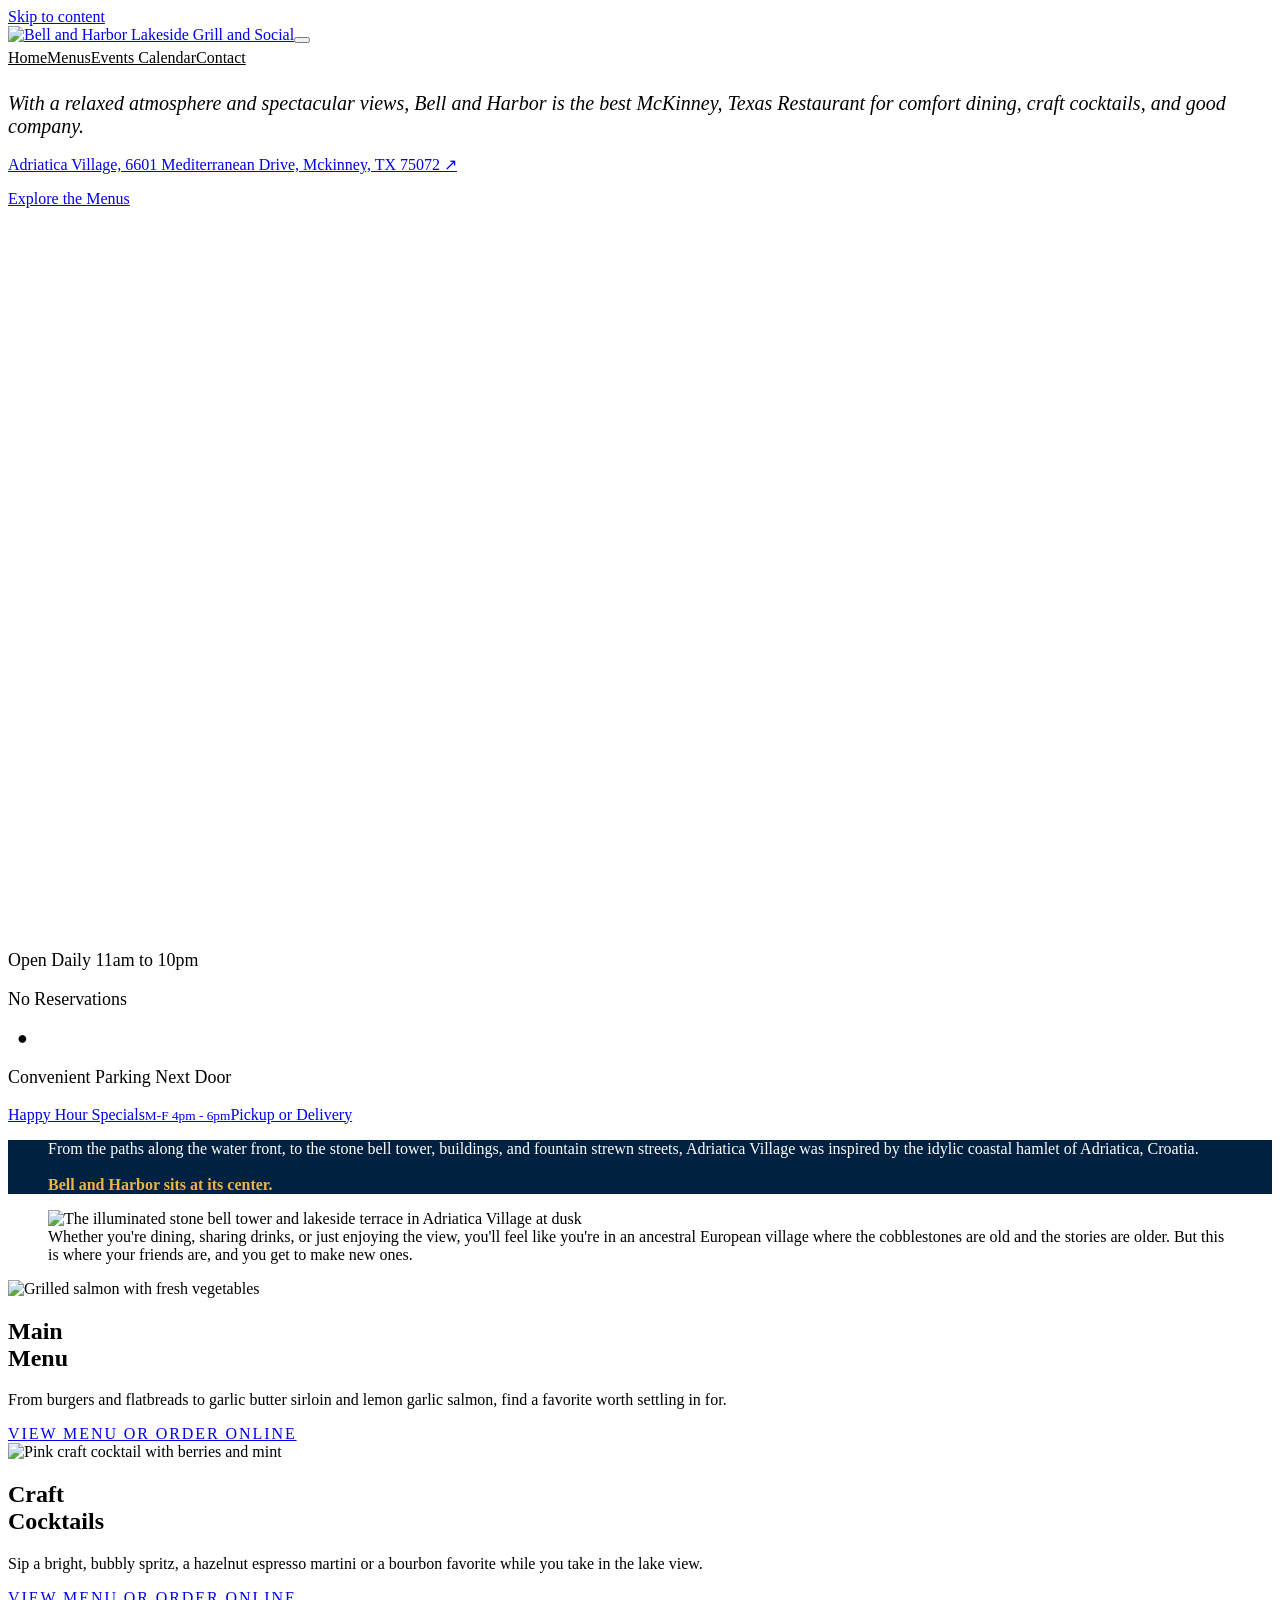
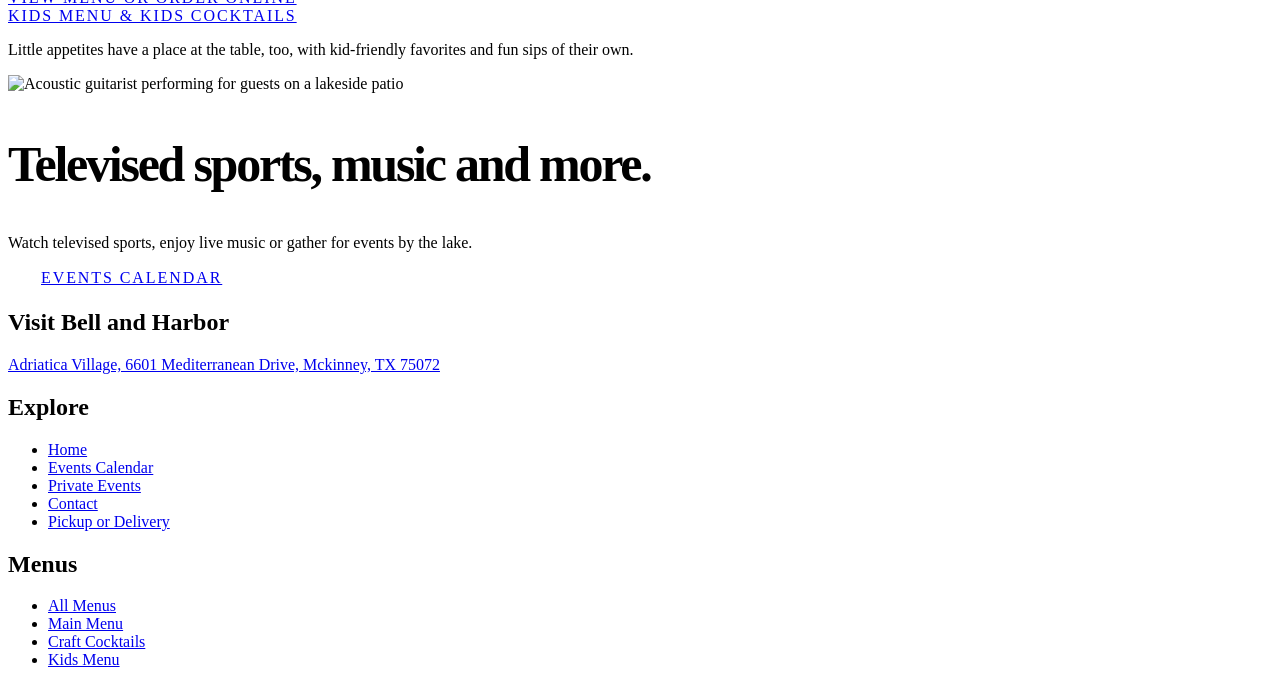
==== commit 88c3e5dc: "Keep the homepage events headline on one line and match the hero CTA" ====
--- a/index.html
+++ b/index.html
@@ -35,4 +35,29 @@
 .lakeside-redesign .lake-village-scene figcaption,
 .lakeside-redesign .lake-quick-actions a,
 .lakeside-redesign .lake-quick-actions .lake-action-label small{font-weight:400}
-</style><link rel="stylesheet" href="/Bell-and-Harbor/footer-sitemap.css"></head><body class="lakeside-redesign"><a class="skip" href="#main">Skip to content</a><header class="lake-header home-village-header"><a class="lake-logo" href="/Bell-and-Harbor/" aria-label="Bell and Harbor home"><img src="/Bell-and-Harbor/assets/redesign/brand-bell-harbor.jpg?v=20261118-navy-brand" alt="Bell and Harbor Lakeside Grill and Social" width="180" height="200"></a><svg class="lake-nav-flame" viewBox="141 139 526 73" aria-hidden="true" focusable="false" xmlns="http://www.w3.org/2000/svg"><path fill="#f6b23e" fill-rule="evenodd" d="M392.75 205.35C389.13 204.24 384.5 200.85 382.44 197.81C380.83 195.44 380.1 193.51 379.73 190.69C379.02 185.25 380.53 180.12 385.5 171.12C386.41 169.47 387.19 168.5 387.61 168.5C387.76 168.5 388.19 169.37 388.57 170.44C389.46 172.92 390.27 174.35 390.85 174.46C391.52 174.59 391.74 174.07 391.75 172.38C391.76 168.06 393.1 164.64 397.09 158.65C400.08 154.18 401.32 151.69 402.35 148.13C403.03 145.81 403.16 145.5 403.52 145.5C403.74 145.5 405.91 148.32 408.13 151.5C408.66 152.26 409.44 153.36 409.86 153.96C412.6 157.85 413.53 159.67 415.03 164.07C416 166.9 416.04 167.16 416.11 170.64C416.15 172.64 416.26 174.34 416.34 174.43C416.69 174.78 417.85 173.25 419.03 170.88C419.72 169.5 420.38 168.27 420.51 168.15C420.8 167.84 421.49 168.43 421.93 169.38C422.12 169.79 422.57 170.63 422.91 171.25C424.88 174.75 425.79 176.68 426.75 179.38C427.78 182.27 427.82 182.51 427.94 186.01C428.04 189.17 427.99 189.92 427.52 191.72C426.82 194.43 425.01 197.91 423.3 199.85C422.3 200.98 419.01 203.34 417.39 204.1C415.12 205.15 412.31 205.91 411.96 205.56C411.78 205.38 411.8 205.11 412.04 204.68C412.22 204.34 412.71 203.46 413.11 202.72C413.96 201.19 414.4 199.74 414.64 197.71C414.86 195.84 414.05 193.22 413.11 192.79C412.56 192.54 412.38 192.61 411.51 193.4C409.94 194.81 409.73 194.63 408.62 191C408.39 190.24 407.77 188.5 407.23 187.12C406.7 185.75 406.09 183.9 405.89 183.02C405.48 181.24 404.94 180.46 404.46 180.94C403.11 182.29 399.27 190.04 398.84 192.26C398.46 194.27 397.75 194.52 396.49 193.06C395.56 192 394.79 191.5 394.34 191.67C394.17 191.74 393.77 192.54 393.45 193.46C392.58 195.99 392.67 199 393.7 201.5C394.12 202.53 394.7 203.81 394.98 204.35C395.25 204.89 395.42 205.42 395.35 205.54C395.17 205.84 394.07 205.76 392.75 205.35Z"/><defs><linearGradient id="nav-rule-l"><stop stop-color="#f6b23e" stop-opacity=".25"/><stop offset=".48" stop-color="#f6b23e"/><stop offset="1" stop-color="#f6b23e"/></linearGradient><linearGradient id="nav-rule-r"><stop stop-color="#f6b23e"/><stop offset=".52" stop-color="#f6b23e"/><stop offset="1" stop-color="#f6b23e" stop-opacity=".25"/></linearGradient></defs><path fill="url(#nav-rule-l)" d="M151 172.6Q207 170.5 359.5 169.9V175.1Q222 174.7 151 172.6Z"/><path fill="url(#nav-rule-r)" d="M449.5 169.9Q580 170.0 666 172.6Q580 174.7 449.5 175.1Z"/></svg><button class="lake-menu-toggle" aria-controls="lake-navigation" aria-expanded="false" aria-label="Open navigation" type="button"><span></span><span></span><span></span></button><nav id="lake-navigation" class="lake-navigation" aria-label="Primary navigation"><a href="/Bell-and-Harbor/">Home</a><a href="/Bell-and-Harbor/menus/">Menus</a><a href="/Bell-and-Harbor/events/">Events Calendar</a><a href="/Bell-and-Harbor/contact/">Contact</a></nav></header><main id="main"><section class="lake-hero lake-video-hero"><div class="lake-hero-copy"><div class="lake-intro-overlay" aria-hidden="true" hidden><video id="lake-intro-video" autoplay muted playsinline preload="auto" poster="/Bell-and-Harbor/assets/video/lakeside-food-drink-reveal-opening.webp" width="1280" height="720"><source src="/Bell-and-Harbor/assets/video/lakeside-food-drink-reveal.mp4" type="video/mp4"></video><img class="lake-intro-final" src="/Bell-and-Harbor/assets/video/lakeside-food-drink-final.webp" alt="" width="1280" height="720" hidden></div><div class="lake-hero-centered"><h1 class="lake-video-heading" style="font-weight:400;font-style:italic">With a relaxed atmosphere and spectacular views, Bell and Harbor is the best McKinney, Texas Restaurant for comfort dining, craft cocktails, and good company.</h1><p class="lake-video-location"><a data-map-directions href="https://www.google.com/maps/dir/?api=1&amp;destination=6601%20Mediterranean%20Drive%2C%20McKinney%2C%20TX%2075072" aria-label="Get directions to 6601 Mediterranean Drive, McKinney, TX 75072">Adriatica Village, 6601 Mediterranean Drive, Mckinney, TX 75072 <span class="lake-address-arrow" aria-hidden="true">&#8599;</span></a></p><a class="lake-cta" style="font-family:Newsreader,Georgia,serif" href="/Bell-and-Harbor/menus/">Explore the Menus</a></div></div><div class="lake-video-media"><video id="lake-hero-video" autoplay muted playsinline preload="auto" poster="/Bell-and-Harbor/assets/video/lakeside-couple-final-frame.webp" width="1280" height="720" aria-label="A couple talking and enjoying their time by the lake"><source src="/Bell-and-Harbor/assets/video/lakeside-couple-conversation.mp4" type="video/mp4"></video><img class="lake-video-still" src="/Bell-and-Harbor/assets/video/lakeside-couple-final-frame.webp" alt="Bell and Harbor Lakeside Grill and Social" width="1280" height="720" hidden></div></section><section class="lake-visit-band" aria-label="Visit Bell and Harbor"><div class="lake-visit-details lake-daily-hours"><p>Open Daily 11am to 10pm</p></div><div class="lake-visit-details"><p>No Reservations</p><p class="lake-notice-separator" aria-hidden="true">&nbsp;&nbsp;●&nbsp;&nbsp;</p><p>Convenient Parking Next Door</p></div><nav class="lake-quick-actions" aria-label="Plan your visit"><a href="/Bell-and-Harbor/menus/drinks/#social-hour"><span class="lake-action-label">Happy Hour Specials<small>M-F 4pm - 6pm</small></span></a><a href="/Bell-and-Harbor/order/"><span class="lake-action-label lake-action-single">Pickup or Delivery</span></a></nav></section><section class="lake-intro lake-patio-intro"><div class="lake-intro-copy" style="background-color:#002140"><blockquote class="lake-patio-quote"><p style="color:#fff;font-weight:400">From the paths along the water front, to the stone bell tower, buildings, and fountain strewn streets, Adriatica Village was inspired by the idylic coastal hamlet of Adriatica, Croatia.<br><br><span style="color:#efb345;font-weight:700">Bell and Harbor sits at its center.</span></p></blockquote></div><figure class="lake-village-scene"><img src="/Bell-and-Harbor/assets/redesign/adriatica-bar-illuminated-at-dusk.webp" alt="The illuminated stone bell tower and lakeside terrace in Adriatica Village at dusk" loading="lazy" width="1529" height="1029"><figcaption>Whether you're dining, sharing drinks, or just enjoying the view, you'll feel like you're in an ancestral European village where the cobblestones are old and the stories are older. But this is where your friends are, and you get to make new ones.</figcaption></figure></section><section class="lake-menu-stripe" aria-label="Explore menus"><article class="lake-feature"><img src="/Bell-and-Harbor/assets/redesign/lakeside-grilled-salmon-open-patio.webp" alt="Grilled salmon with fresh vegetables" loading="lazy"><div><i></i><h2>Main<br>Menu</h2><p>From burgers and flatbreads to garlic butter sirloin and lemon garlic salmon, find a favorite worth settling in for.</p><a class="lake-feature-button" href="/Bell-and-Harbor/menus/main/">View Menu or Order Online</a></div></article><article class="lake-feature"><img src="/Bell-and-Harbor/assets/redesign/berry-craft-cocktail-closeup-open-patio.webp" alt="Pink craft cocktail with berries and mint" loading="lazy"><div><i></i><h2>Craft<br>Cocktails</h2><p>Sip a bright, bubbly spritz, a hazelnut espresso martini or a bourbon favorite while you take in the lake view.</p><a class="lake-feature-button" href="/Bell-and-Harbor/menus/drinks/">View Menu or Order Online</a></div></article><a class="lake-kids" href="/Bell-and-Harbor/menus/kids/">Kids Menu &amp; Kids Cocktails</a><p class="lake-kids-description">Little appetites have a place at the table, too, with kid-friendly favorites and fun sips of their own.</p></section><section class="lake-events"><img src="/Bell-and-Harbor/assets/redesign/lakeside-patio-guitarist-and-guests.webp" alt="Acoustic guitarist performing for guests on a lakeside patio" loading="lazy"><div class="lake-events-copy"><h2>Televised sports, music and more.</h2><div class="lake-underline"></div><p>Watch televised sports, enjoy live music or gather for events by the lake.</p><a href="/Bell-and-Harbor/events/">Events Calendar</a></div></section></main><footer class="lake-footer bh-sitemap"><div class="bh-sitemap-inner"><div class="bh-sitemap-visit"><h2>Visit Bell and Harbor</h2><a class="bh-sitemap-address" data-map-directions href="https://www.google.com/maps/dir/?api=1&amp;destination=6601%20Mediterranean%20Drive%2C%20McKinney%2C%20TX%2075072">Adriatica Village, 6601 Mediterranean Drive, Mckinney, TX 75072</a></div><nav aria-label="Footer sitemap"><div><h2>Explore</h2><ul><li><a href="/Bell-and-Harbor/">Home</a></li><li><a href="/Bell-and-Harbor/events/">Events Calendar</a></li><li><a href="/Bell-and-Harbor/private-events/">Private Events</a></li><li><a href="/Bell-and-Harbor/contact/">Contact</a></li><li><a href="/Bell-and-Harbor/order/">Pickup or Delivery</a></li></ul></div><div><h2>Menus</h2><ul><li><a href="/Bell-and-Harbor/menus/">All Menus</a></li><li><a href="/Bell-and-Harbor/menus/main/">Main Menu</a></li><li><a href="/Bell-and-Harbor/menus/drinks/">Craft Cocktails</a></li><li><a href="/Bell-and-Harbor/menus/kids/">Kids Menu</a></li></ul></div></nav></div></footer><script src="/Bell-and-Harbor/site-app.js" defer></script><script>const l=document.querySelector('.lake-menu-toggle'),n=document.querySelector('#lake-navigation');l.addEventListener('click',()=>{const open=n.classList.toggle('is-open');l.setAttribute('aria-expanded',String(open));l.setAttribute('aria-label',open?'Close navigation':'Open navigation')});n.addEventListener('click',e=>{if(e.target.closest('a')){n.classList.remove('is-open');l.setAttribute('aria-expanded','false')}})</script><script src="/Bell-and-Harbor/hero-video.js?v=20261119-no-controls" defer></script><script src="/Bell-and-Harbor/hero-intro.js?v=20261119-two-second-reveal" defer></script><script src="/Bell-and-Harbor/visit-directions.js?v=20261119" defer></script></body></html>+
+/* The homepage menus and events share one continuous hero-blue background. */
+.lakeside-redesign .lake-menu-events{background:linear-gradient(112deg,var(--bh-blue),var(--bh-blue-mid))}
+.lakeside-redesign .lake-menu-events>:is(.lake-menu-stripe,.lake-events){background:transparent}
+@media(min-width:1024px){
+ .lakeside-redesign .lake-menu-events{background:linear-gradient(90deg,var(--bh-blue),var(--bh-blue-mid))}
+}
+
+/* Keep the event headline together and let this link use the hero CTA treatment. */
+.lake-events-copy{container-type:inline-size}
+.lake-events .lake-events-copy h2{white-space:nowrap;font-size:clamp(15px,7.6cqw,50px);letter-spacing:-.045em}
+.lakeside-redesign .lake-events-copy>.lake-cta{
+ width:auto;min-width:0;min-height:55px;margin:0;padding:15px 33px;gap:14px;
+ border:1px solid var(--bh-cta-ink);box-shadow:4px 4px 0 var(--bh-cta-gold);line-height:1.3;
+ transition:background .25s var(--bh-cta-ease),color .25s var(--bh-cta-ease),border-color .25s var(--bh-cta-ease),box-shadow .25s var(--bh-cta-ease),transform .25s var(--bh-cta-ease)
+}
+.lakeside-redesign .lake-events-copy>.lake-cta:hover{
+ letter-spacing:.12em;border-color:var(--bh-cta-blue);box-shadow:6px 6px 0 var(--bh-cta-gold)
+}
+@media(max-width:570px){
+ .lakeside-redesign .lake-events-copy>.lake-cta{width:100%;min-height:56px;padding:12px 17px;gap:9px;font-size:12px}
+}
+@media(prefers-reduced-motion:reduce){
+ .lakeside-redesign .lake-events-copy>.lake-cta{transition:none}
+}
+</style><link rel="stylesheet" href="/Bell-and-Harbor/footer-sitemap.css"></head><body class="lakeside-redesign"><a class="skip" href="#main">Skip to content</a><header class="lake-header home-village-header"><a class="lake-logo" href="/Bell-and-Harbor/" aria-label="Bell and Harbor home"><img src="/Bell-and-Harbor/assets/redesign/brand-bell-harbor.jpg?v=20261118-navy-brand" alt="Bell and Harbor Lakeside Grill and Social" width="180" height="200"></a><svg class="lake-nav-flame" viewBox="141 139 526 73" aria-hidden="true" focusable="false" xmlns="http://www.w3.org/2000/svg"><path fill="#f6b23e" fill-rule="evenodd" d="M392.75 205.35C389.13 204.24 384.5 200.85 382.44 197.81C380.83 195.44 380.1 193.51 379.73 190.69C379.02 185.25 380.53 180.12 385.5 171.12C386.41 169.47 387.19 168.5 387.61 168.5C387.76 168.5 388.19 169.37 388.57 170.44C389.46 172.92 390.27 174.35 390.85 174.46C391.52 174.59 391.74 174.07 391.75 172.38C391.76 168.06 393.1 164.64 397.09 158.65C400.08 154.18 401.32 151.69 402.35 148.13C403.03 145.81 403.16 145.5 403.52 145.5C403.74 145.5 405.91 148.32 408.13 151.5C408.66 152.26 409.44 153.36 409.86 153.96C412.6 157.85 413.53 159.67 415.03 164.07C416 166.9 416.04 167.16 416.11 170.64C416.15 172.64 416.26 174.34 416.34 174.43C416.69 174.78 417.85 173.25 419.03 170.88C419.72 169.5 420.38 168.27 420.51 168.15C420.8 167.84 421.49 168.43 421.93 169.38C422.12 169.79 422.57 170.63 422.91 171.25C424.88 174.75 425.79 176.68 426.75 179.38C427.78 182.27 427.82 182.51 427.94 186.01C428.04 189.17 427.99 189.92 427.52 191.72C426.82 194.43 425.01 197.91 423.3 199.85C422.3 200.98 419.01 203.34 417.39 204.1C415.12 205.15 412.31 205.91 411.96 205.56C411.78 205.38 411.8 205.11 412.04 204.68C412.22 204.34 412.71 203.46 413.11 202.72C413.96 201.19 414.4 199.74 414.64 197.71C414.86 195.84 414.05 193.22 413.11 192.79C412.56 192.54 412.38 192.61 411.51 193.4C409.94 194.81 409.73 194.63 408.62 191C408.39 190.24 407.77 188.5 407.23 187.12C406.7 185.75 406.09 183.9 405.89 183.02C405.48 181.24 404.94 180.46 404.46 180.94C403.11 182.29 399.27 190.04 398.84 192.26C398.46 194.27 397.75 194.52 396.49 193.06C395.56 192 394.79 191.5 394.34 191.67C394.17 191.74 393.77 192.54 393.45 193.46C392.58 195.99 392.67 199 393.7 201.5C394.12 202.53 394.7 203.81 394.98 204.35C395.25 204.89 395.42 205.42 395.35 205.54C395.17 205.84 394.07 205.76 392.75 205.35Z"/><defs><linearGradient id="nav-rule-l"><stop stop-color="#f6b23e" stop-opacity=".25"/><stop offset=".48" stop-color="#f6b23e"/><stop offset="1" stop-color="#f6b23e"/></linearGradient><linearGradient id="nav-rule-r"><stop stop-color="#f6b23e"/><stop offset=".52" stop-color="#f6b23e"/><stop offset="1" stop-color="#f6b23e" stop-opacity=".25"/></linearGradient></defs><path fill="url(#nav-rule-l)" d="M151 172.6Q207 170.5 359.5 169.9V175.1Q222 174.7 151 172.6Z"/><path fill="url(#nav-rule-r)" d="M449.5 169.9Q580 170.0 666 172.6Q580 174.7 449.5 175.1Z"/></svg><button class="lake-menu-toggle" aria-controls="lake-navigation" aria-expanded="false" aria-label="Open navigation" type="button"><span></span><span></span><span></span></button><nav id="lake-navigation" class="lake-navigation" aria-label="Primary navigation"><a href="/Bell-and-Harbor/">Home</a><a href="/Bell-and-Harbor/menus/">Menus</a><a href="/Bell-and-Harbor/events/">Events Calendar</a><a href="/Bell-and-Harbor/contact/">Contact</a></nav></header><main id="main"><section class="lake-hero lake-video-hero"><div class="lake-hero-copy"><div class="lake-intro-overlay" aria-hidden="true" hidden><video id="lake-intro-video" autoplay muted playsinline preload="auto" poster="/Bell-and-Harbor/assets/video/lakeside-food-drink-reveal-opening.webp" width="1280" height="720"><source src="/Bell-and-Harbor/assets/video/lakeside-food-drink-reveal.mp4" type="video/mp4"></video><img class="lake-intro-final" src="/Bell-and-Harbor/assets/video/lakeside-food-drink-final.webp" alt="" width="1280" height="720" hidden></div><div class="lake-hero-centered"><h1 class="lake-video-heading" style="font-weight:400;font-style:italic">With a relaxed atmosphere and spectacular views, Bell and Harbor is the best McKinney, Texas Restaurant for comfort dining, craft cocktails, and good company.</h1><p class="lake-video-location"><a data-map-directions href="https://www.google.com/maps/dir/?api=1&amp;destination=6601%20Mediterranean%20Drive%2C%20McKinney%2C%20TX%2075072" aria-label="Get directions to 6601 Mediterranean Drive, McKinney, TX 75072">Adriatica Village, 6601 Mediterranean Drive, Mckinney, TX 75072 <span class="lake-address-arrow" aria-hidden="true">&#8599;</span></a></p><a class="lake-cta" style="font-family:Newsreader,Georgia,serif" href="/Bell-and-Harbor/menus/">Explore the Menus</a></div></div><div class="lake-video-media"><video id="lake-hero-video" autoplay muted playsinline preload="auto" poster="/Bell-and-Harbor/assets/video/lakeside-couple-final-frame.webp" width="1280" height="720" aria-label="A couple talking and enjoying their time by the lake"><source src="/Bell-and-Harbor/assets/video/lakeside-couple-conversation.mp4" type="video/mp4"></video><img class="lake-video-still" src="/Bell-and-Harbor/assets/video/lakeside-couple-final-frame.webp" alt="Bell and Harbor Lakeside Grill and Social" width="1280" height="720" hidden></div></section><section class="lake-visit-band" aria-label="Visit Bell and Harbor"><div class="lake-visit-details lake-daily-hours"><p>Open Daily 11am to 10pm</p></div><div class="lake-visit-details"><p>No Reservations</p><p class="lake-notice-separator" aria-hidden="true">&nbsp;&nbsp;●&nbsp;&nbsp;</p><p>Convenient Parking Next Door</p></div><nav class="lake-quick-actions" aria-label="Plan your visit"><a href="/Bell-and-Harbor/menus/drinks/#social-hour"><span class="lake-action-label">Happy Hour Specials<small>M-F 4pm - 6pm</small></span></a><a href="/Bell-and-Harbor/order/"><span class="lake-action-label lake-action-single">Pickup or Delivery</span></a></nav></section><section class="lake-intro lake-patio-intro"><div class="lake-intro-copy" style="background-color:#002140"><blockquote class="lake-patio-quote"><p style="color:#fff;font-weight:400">From the paths along the water front, to the stone bell tower, buildings, and fountain strewn streets, Adriatica Village was inspired by the idylic coastal hamlet of Adriatica, Croatia.<br><br><span style="color:#efb345;font-weight:700">Bell and Harbor sits at its center.</span></p></blockquote></div><figure class="lake-village-scene"><img src="/Bell-and-Harbor/assets/redesign/adriatica-bar-illuminated-at-dusk.webp" alt="The illuminated stone bell tower and lakeside terrace in Adriatica Village at dusk" loading="lazy" width="1529" height="1029"><figcaption>Whether you're dining, sharing drinks, or just enjoying the view, you'll feel like you're in an ancestral European village where the cobblestones are old and the stories are older. But this is where your friends are, and you get to make new ones.</figcaption></figure></section><div class="lake-menu-events"><section class="lake-menu-stripe" aria-label="Explore menus"><article class="lake-feature"><img src="/Bell-and-Harbor/assets/redesign/lakeside-grilled-salmon-open-patio.webp" alt="Grilled salmon with fresh vegetables" loading="lazy"><div><i></i><h2>Main<br>Menu</h2><p>From burgers and flatbreads to garlic butter sirloin and lemon garlic salmon, find a favorite worth settling in for.</p><a class="lake-feature-button" href="/Bell-and-Harbor/menus/main/">View Menu or Order Online</a></div></article><article class="lake-feature"><img src="/Bell-and-Harbor/assets/redesign/berry-craft-cocktail-closeup-open-patio.webp" alt="Pink craft cocktail with berries and mint" loading="lazy"><div><i></i><h2>Craft<br>Cocktails</h2><p>Sip a bright, bubbly spritz, a hazelnut espresso martini or a bourbon favorite while you take in the lake view.</p><a class="lake-feature-button" href="/Bell-and-Harbor/menus/drinks/">View Menu or Order Online</a></div></article><a class="lake-kids" href="/Bell-and-Harbor/menus/kids/">Kids Menu &amp; Kids Cocktails</a><p class="lake-kids-description">Little appetites have a place at the table, too, with kid-friendly favorites and fun sips of their own.</p></section><section class="lake-events"><img src="/Bell-and-Harbor/assets/redesign/lakeside-patio-guitarist-and-guests.webp" alt="Acoustic guitarist performing for guests on a lakeside patio" loading="lazy"><div class="lake-events-copy"><h2>Televised sports, music and more.</h2><div class="lake-underline"></div><p>Watch televised sports, enjoy live music or gather for events by the lake.</p><a class="lake-cta" style="font-family:Newsreader,Georgia,serif" href="/Bell-and-Harbor/events/">Events Calendar</a></div></section></div></main><footer class="lake-footer bh-sitemap"><div class="bh-sitemap-inner"><div class="bh-sitemap-visit"><h2>Visit Bell and Harbor</h2><a class="bh-sitemap-address" data-map-directions href="https://www.google.com/maps/dir/?api=1&amp;destination=6601%20Mediterranean%20Drive%2C%20McKinney%2C%20TX%2075072">Adriatica Village, 6601 Mediterranean Drive, Mckinney, TX 75072</a></div><nav aria-label="Footer sitemap"><div><h2>Explore</h2><ul><li><a href="/Bell-and-Harbor/">Home</a></li><li><a href="/Bell-and-Harbor/events/">Events Calendar</a></li><li><a href="/Bell-and-Harbor/private-events/">Private Events</a></li><li><a href="/Bell-and-Harbor/contact/">Contact</a></li><li><a href="/Bell-and-Harbor/order/">Pickup or Delivery</a></li></ul></div><div><h2>Menus</h2><ul><li><a href="/Bell-and-Harbor/menus/">All Menus</a></li><li><a href="/Bell-and-Harbor/menus/main/">Main Menu</a></li><li><a href="/Bell-and-Harbor/menus/drinks/">Craft Cocktails</a></li><li><a href="/Bell-and-Harbor/menus/kids/">Kids Menu</a></li></ul></div></nav></div></footer><script src="/Bell-and-Harbor/site-app.js" defer></script><script>const l=document.querySelector('.lake-menu-toggle'),n=document.querySelector('#lake-navigation');l.addEventListener('click',()=>{const open=n.classList.toggle('is-open');l.setAttribute('aria-expanded',String(open));l.setAttribute('aria-label',open?'Close navigation':'Open navigation')});n.addEventListener('click',e=>{if(e.target.closest('a')){n.classList.remove('is-open');l.setAttribute('aria-expanded','false')}})</script><script src="/Bell-and-Harbor/hero-video.js?v=20261119-no-controls" defer></script><script src="/Bell-and-Harbor/hero-intro.js?v=20261119-two-second-reveal" defer></script><script src="/Bell-and-Harbor/visit-directions.js?v=20261119" defer></script></body></html>
